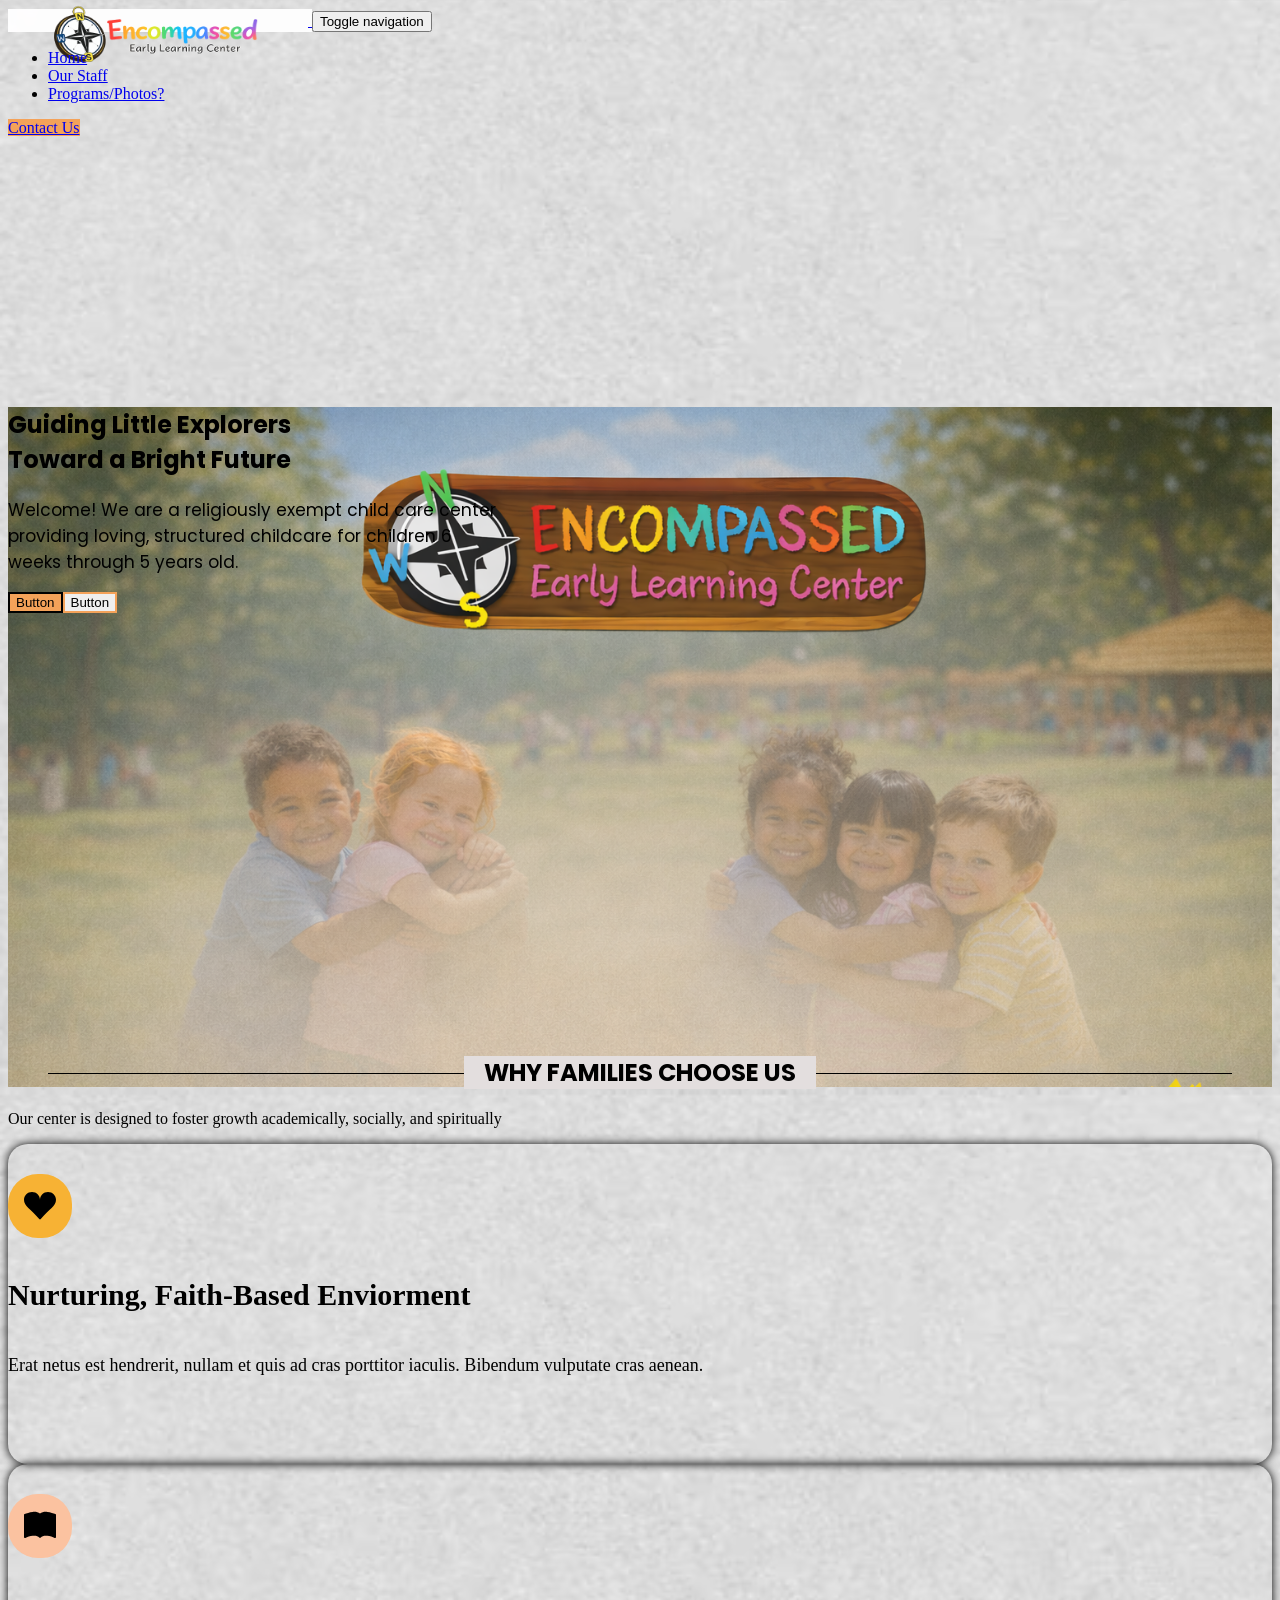
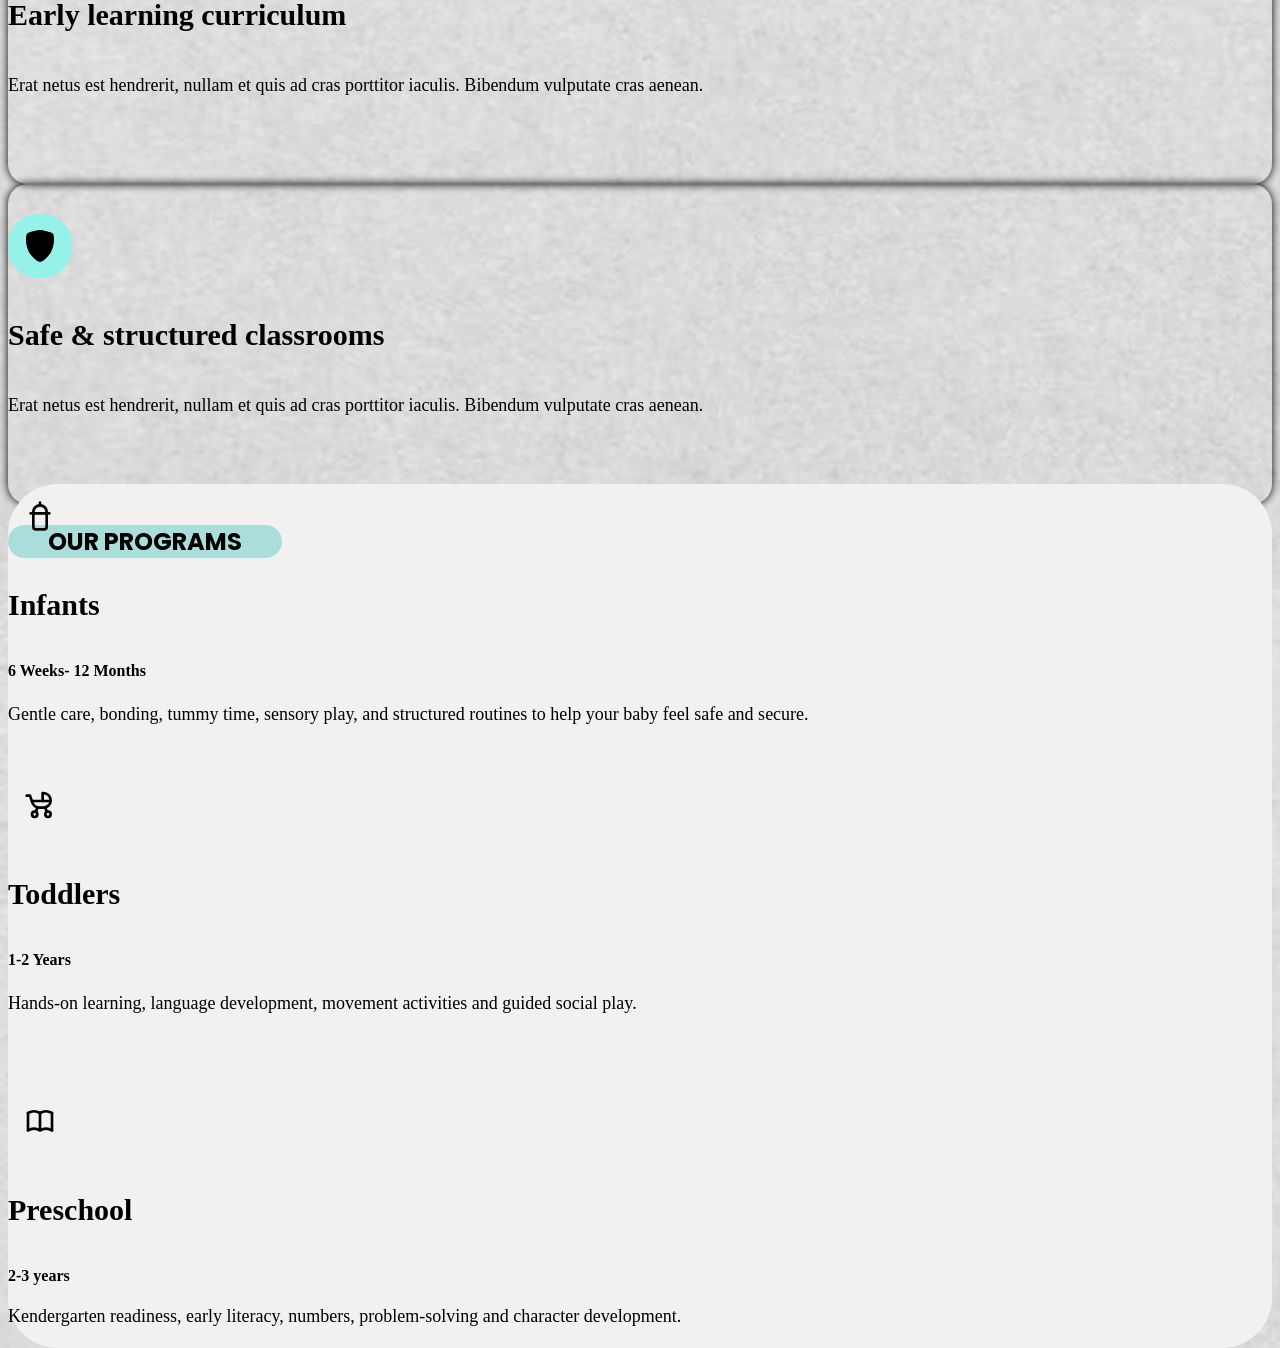
==== index.html @ 7177d9df "Add files via upload" ====
<!DOCTYPE html>
<html data-bs-theme="light" lang="en">

<head>
    <meta charset="utf-8">
    <meta name="viewport" content="width=device-width, initial-scale=1.0, shrink-to-fit=no">
    <title>EnCompassed Early Learning Center</title>
    <link rel="stylesheet" href="assets/bootstrap/css/bootstrap.min.css">
    <link rel="stylesheet" href="https://fonts.googleapis.com/css?family=Poppins&amp;display=swap">
    <link rel="stylesheet" href="assets/css/animate.min.css">
    <link rel="stylesheet" href="assets/css/divider-text-middle.css">
    <link rel="stylesheet" href="assets/css/Navbar-Right-Links-icons.css">
</head>

<body style="background: url(&quot;assets/img/grey-paper-texture_1253-25.jpg.avif&quot;);background-size: cover;">
    <nav class="navbar navbar-expand-md bg-body py-3">
        <div class="container"><a class="navbar-brand d-flex align-items-center" href="#"><span style="font-family: Poppins, sans-serif;color: #333333;background: url(&quot;assets/img/ChatGPT%20Image%20Mar%203,%202026%20at%2002_42_57%20PM.png&quot;);"><img src="assets/img/newer.png" width="200px" style="margin-top: -110px;margin-bottom: -111px;width: 300px;">&nbsp;</span></a><button data-bs-toggle="collapse" class="navbar-toggler" data-bs-target="#navcol-2"><span class="visually-hidden">Toggle navigation</span><span class="navbar-toggler-icon"></span></button>
            <div class="collapse navbar-collapse" id="navcol-2">
                <ul class="navbar-nav ms-auto">
                    <li class="nav-item"><a class="nav-link active" href="#">Home</a></li>
                    <li class="nav-item"><a class="nav-link" href="#">Our Staff</a></li>
                    <li class="nav-item"><a class="nav-link" href="#">Programs/Photos?</a></li>
                </ul><a class="btn btn-primary ms-md-2" role="button" href="#" style="background: #F4A259;">Contact Us</a>
            </div>
        </div>
    </nav>
    <section class="py-4 py-xl-5" style="height: 680px;background: url(&quot;assets/img/ChatGPT%20Image%20Mar%203,%202026%20at%2002_16_16%20PM.png&quot;);background-size: cover;">
        <div class="container d-flex justify-content-center align-items-center align-content-center" style="height: 650px;">
            <div class="text-center p-4 p-lg-5" style="margin-top: 270px;">
                <h1 class="fw-bold mb-4" style="font-family: Poppins, sans-serif;color: var(--bs-body-bg);">Guiding Little Explorers<br>Toward a Bright Future</h1>
                <p class="text-center" style="font-family: Poppins, sans-serif;width: 500px;font-size: 17px;color: var(--bs-body-bg);">Welcome! We are a religiously exempt child care center providing loving, structured childcare for children 6 weeks through 5 years old.</p><button class="btn btn-primary fs-5 me-2 py-2 px-4" type="button" style="background: #F4A259;border-style: solid;border-color: var(--bs-btn-disabled-color);">Button</button><button class="btn btn-light fs-5 py-2 px-4" type="button" style="border-style: solid;border-color: #F4A259;">Button</button>
            </div>
        </div>
        <div class="container py-4 py-xl-5">
            <div style="text-align:center;">
                <h2 class="divider-style" style="margin-top: -2px;"><span style="background: #e3dede;font-family: Poppins, sans-serif;">WHY FAMILIES CHOOSE US</span></h2>
            </div>
            <div class="row mb-5">
                <div class="col-md-8 col-xl-6 text-center mx-auto">
                    <p class="fs-5 w-lg-50">Our center is designed to foster growth academically, socially, and spiritually</p>
                </div>
            </div>
            <div class="row gy-4 row-cols-1 row-cols-md-2 row-cols-xl-3">
                <div class="col">
                    <div class="text-center d-flex flex-column align-items-center align-items-xl-center" data-bss-hover-animate="bounce" style="padding-top: 10px;padding-bottom: 10px;height: 300px;background: var(--bs-body-bg);border-radius: 20px;box-shadow: 0px 0px 10px;">
                        <div class="bs-icon-lg bs-icon-rounded bs-icon-primary d-flex flex-shrink-0 justify-content-center align-items-center d-inline-block mb-3 bs-icon lg" style="background: #f7b234;margin-top: 20px;border-radius: 30px;"><svg xmlns="http://www.w3.org/2000/svg" width="1em" height="1em" fill="currentColor" viewBox="0 0 16 16" class="bi bi-suit-heart-fill">
                                <path d="M4 1c2.21 0 4 1.755 4 3.92C8 2.755 9.79 1 12 1s4 1.755 4 3.92c0 3.263-3.234 4.414-7.608 9.608a.513.513 0 0 1-.784 0C3.234 9.334 0 8.183 0 4.92 0 2.755 1.79 1 4 1"></path>
                            </svg></div>
                        <div class="px-3">
                            <h4 style="font-size: 30px;">Nurturing, Faith-Based Enviorment</h4>
                            <p style="line-height: 27px;font-size: 18px;">Erat netus est hendrerit, nullam et quis ad cras porttitor iaculis. Bibendum vulputate cras aenean.</p>
                        </div>
                    </div>
                </div>
                <div class="col">
                    <div class="text-center d-flex flex-column align-items-center align-items-xl-center" data-bss-hover-animate="bounce" style="padding-top: 10px;padding-bottom: 10px;background: var(--bs-body-bg);height: 300px;border-radius: 20px;box-shadow: 0px 0px 10px;">
                        <div class="bs-icon-lg bs-icon-rounded bs-icon-primary d-flex flex-shrink-0 justify-content-center align-items-center d-inline-block mb-3 bs-icon lg" style="background: #fbc2a0;margin-top: 20px;border-radius: 30px;"><svg xmlns="http://www.w3.org/2000/svg" width="1em" height="1em" fill="currentColor" viewBox="0 0 16 16" class="bi bi-book-fill">
                                <path d="M8 1.783C7.015.936 5.587.81 4.287.94c-1.514.153-3.042.672-3.994 1.105A.5.5 0 0 0 0 2.5v11a.5.5 0 0 0 .707.455c.882-.4 2.303-.881 3.68-1.02 1.409-.142 2.59.087 3.223.877a.5.5 0 0 0 .78 0c.633-.79 1.814-1.019 3.222-.877 1.378.139 2.8.62 3.681 1.02A.5.5 0 0 0 16 13.5v-11a.5.5 0 0 0-.293-.455c-.952-.433-2.48-.952-3.994-1.105C10.413.809 8.985.936 8 1.783"></path>
                            </svg></div>
                        <div class="px-3">
                            <h4 style="font-size: 30px;">Early learning curriculum</h4>
                            <p style="line-height: 27px;font-size: 18px;">Erat netus est hendrerit, nullam et quis ad cras porttitor iaculis. Bibendum vulputate cras aenean.</p>
                        </div>
                    </div>
                </div>
                <div class="col">
                    <div class="text-center d-flex flex-column align-items-center align-items-xl-center" data-bss-hover-animate="bounce" style="padding-top: 10px;padding-bottom: 10px;background: var(--bs-body-bg);height: 300px;border-radius: 20px;box-shadow: 0px 0px 10px;">
                        <div class="bs-icon-lg bs-icon-rounded bs-icon-primary d-flex flex-shrink-0 justify-content-center align-items-center d-inline-block mb-3 bs-icon lg" style="background: #96f2e8;margin-top: 20px;border-radius: 30px;"><svg xmlns="http://www.w3.org/2000/svg" width="1em" height="1em" fill="currentColor" viewBox="0 0 16 16" class="bi bi-shield-fill">
                                <path d="M5.072.56C6.157.265 7.31 0 8 0s1.843.265 2.928.56c1.11.3 2.229.655 2.887.87a1.54 1.54 0 0 1 1.044 1.262c.596 4.477-.787 7.795-2.465 9.99a11.775 11.775 0 0 1-2.517 2.453 7.159 7.159 0 0 1-1.048.625c-.28.132-.581.24-.829.24s-.548-.108-.829-.24a7.158 7.158 0 0 1-1.048-.625 11.777 11.777 0 0 1-2.517-2.453C1.928 10.487.545 7.169 1.141 2.692A1.54 1.54 0 0 1 2.185 1.43 62.456 62.456 0 0 1 5.072.56"></path>
                            </svg></div>
                        <div class="px-3">
                            <h4 style="font-size: 30px;">Safe &amp; structured classrooms</h4>
                            <p style="line-height: 27px;font-size: 18px;">Erat netus est hendrerit, nullam et quis ad cras porttitor iaculis. Bibendum vulputate cras aenean.</p>
                        </div>
                    </div>
                </div>
            </div>
        </div>
        <div class="container py-4 py-xl-5">
            <div class="row mb-5">
                <div class="col-md-8 col-xl-6 text-center mx-auto">
                    <h2 style="border-radius: 2000px;"><span style="background: #abdeda;padding-right: 40px;padding-left: 40px;border-radius: 20px;font-family: Poppins, sans-serif;">OUR PROGRAMS</span></h2>
                </div>
            </div>
        </div>
        <div class="container py-4 py-xl-5" style="margin-top: -95px;background: #F3F1EF;border-radius: 50px;">
            <div class="row gy-4 row-cols-1 row-cols-md-2 row-cols-xl-3">
                <div class="col">
                    <div class="card" style="border-radius: 50px;">
                        <div class="card-body p-4" style="border-radius: 40px;">
                            <div class="bs-icon-lg bs-icon-rounded bs-icon-primary d-flex justify-content-center align-items-center d-inline-block mb-3 bs-icon"><svg xmlns="http://www.w3.org/2000/svg" width="1em" height="1em" viewBox="0 0 24 24" stroke-width="2" stroke="currentColor" fill="none" stroke-linecap="round" stroke-linejoin="round" class="icon icon-tabler icon-tabler-baby-bottle">
                                    <path stroke="none" d="M0 0h24v24H0z" fill="none"></path>
                                    <path d="M5 10h14"></path>
                                    <path d="M12 2v2"></path>
                                    <path d="M12 4a5 5 0 0 1 5 5v11a2 2 0 0 1 -2 2h-6a2 2 0 0 1 -2 -2v-11a5 5 0 0 1 5 -5z"></path>
                                </svg></div>
                            <h4 class="text-center card-title" style="font-size: 30px;">Infants</h4>
                            <h4 class="text-center card-title" style="text-align: left;">6 Weeks- 12 Months</h4>
                            <p class="text-center card-text" style="line-height: 27px;font-size: 18px;">Gentle care, bonding, tummy time, sensory play, and structured routines to help your baby feel safe and secure.<br><br></p>
                        </div>
                    </div>
                </div>
                <div class="col">
                    <div class="card" style="border-radius: 50px;">
                        <div class="card-body p-4">
                            <div class="bs-icon-lg bs-icon-rounded bs-icon-primary d-flex justify-content-center align-items-center d-inline-block mb-3 bs-icon"><svg xmlns="http://www.w3.org/2000/svg" width="1em" height="1em" viewBox="0 0 24 24" stroke-width="2" stroke="currentColor" fill="none" stroke-linecap="round" stroke-linejoin="round" class="icon icon-tabler icon-tabler-baby-carriage">
                                    <path stroke="none" d="M0 0h24v24H0z" fill="none"></path>
                                    <path d="M8 19m-2 0a2 2 0 1 0 4 0a2 2 0 1 0 -4 0"></path>
                                    <path d="M18 19m-2 0a2 2 0 1 0 4 0a2 2 0 1 0 -4 0"></path>
                                    <path d="M2 5h2.5l1.632 4.897a6 6 0 0 0 5.693 4.103h2.675a5.5 5.5 0 0 0 0 -11h-.5v6"></path>
                                    <path d="M6 9h14"></path>
                                    <path d="M9 17l1 -3"></path>
                                    <path d="M16 14l1 3"></path>
                                </svg></div>
                            <h4 class="text-center card-title" style="font-size: 30px;">Toddlers</h4>
                            <h4 class="text-center card-title">1-2 Years</h4>
                            <p class="text-center card-text" style="line-height: 27px;font-size: 18px;">Hands-on learning, language development, movement activities and guided social play.<br>&nbsp;<br><br></p>
                        </div>
                    </div>
                </div>
                <div class="col">
                    <div class="card" style="border-radius: 50px;">
                        <div class="card-body p-4">
                            <div class="bs-icon-lg bs-icon-rounded bs-icon-primary d-flex justify-content-center align-items-center d-inline-block mb-3 bs-icon"><svg xmlns="http://www.w3.org/2000/svg" width="1em" height="1em" viewBox="0 0 24 24" stroke-width="2" stroke="currentColor" fill="none" stroke-linecap="round" stroke-linejoin="round" class="icon icon-tabler icon-tabler-book">
                                    <path stroke="none" d="M0 0h24v24H0z" fill="none"></path>
                                    <path d="M3 19a9 9 0 0 1 9 0a9 9 0 0 1 9 0"></path>
                                    <path d="M3 6a9 9 0 0 1 9 0a9 9 0 0 1 9 0"></path>
                                    <path d="M3 6l0 13"></path>
                                    <path d="M12 6l0 13"></path>
                                    <path d="M21 6l0 13"></path>
                                </svg></div>
                            <h4 class="text-center card-title" style="font-size: 30px;">Preschool</h4>
                            <h4 class="text-center card-title">2-3 years</h4>
                            <p class="text-center card-text" style="font-size: 18px;">Kendergarten readiness, early literacy, numbers, problem-solving and character development.<br><br></p>
                        </div>
                    </div>
                </div>
            </div>
        </div>
    </section>
    <script src="assets/bootstrap/js/bootstrap.min.js"></script>
    <script src="assets/js/bs-init.js"></script>
</body>

</html>
---- assets/css/divider-text-middle.css ----
.divider-style {
  margin-top: 70px;
  position: relative;
  margin-right: 40px;
  margin-left: 40px;
}

.divider-style span {
  background: #fff;
  padding: 0 20px;
  position: relative;
  z-index: 5;
}

.divider-style:before {
  content: "";
  display: block;
  border-top: solid 1px black;
  width: 100%;
  height: 1px;
  position: absolute;
  top: 50%;
  z-index: 1;
}
---- assets/css/Navbar-Right-Links-icons.css ----
.bs-icon {
  --bs-icon-size: .75rem;
  display: flex;
  flex-shrink: 0;
  justify-content: center;
  align-items: center;
  font-size: var(--bs-icon-size);
  width: calc(var(--bs-icon-size) * 2);
  height: calc(var(--bs-icon-size) * 2);
  color: var(--bs-primary);
}

.bs-icon-xs {
  --bs-icon-size: 1rem;
  width: calc(var(--bs-icon-size) * 1.5);
  height: calc(var(--bs-icon-size) * 1.5);
}

.bs-icon-sm {
  --bs-icon-size: 1rem;
}

.bs-icon-md {
  --bs-icon-size: 1.5rem;
}

.bs-icon-lg {
  --bs-icon-size: 2rem;
}

.bs-icon-xl {
  --bs-icon-size: 2.5rem;
}

.bs-icon.bs-icon-primary {
  color: var(--bs-white);
  background: var(--bs-primary);
}

.bs-icon.bs-icon-primary-light {
  color: var(--bs-primary);
  background: rgba(var(--bs-primary-rgb), .2);
}

.bs-icon.bs-icon-semi-white {
  color: var(--bs-primary);
  background: rgba(255, 255, 255, .5);
}

.bs-icon.bs-icon-rounded {
  border-radius: .5rem;
}

.bs-icon.bs-icon-circle {
  border-radius: 50%;
}
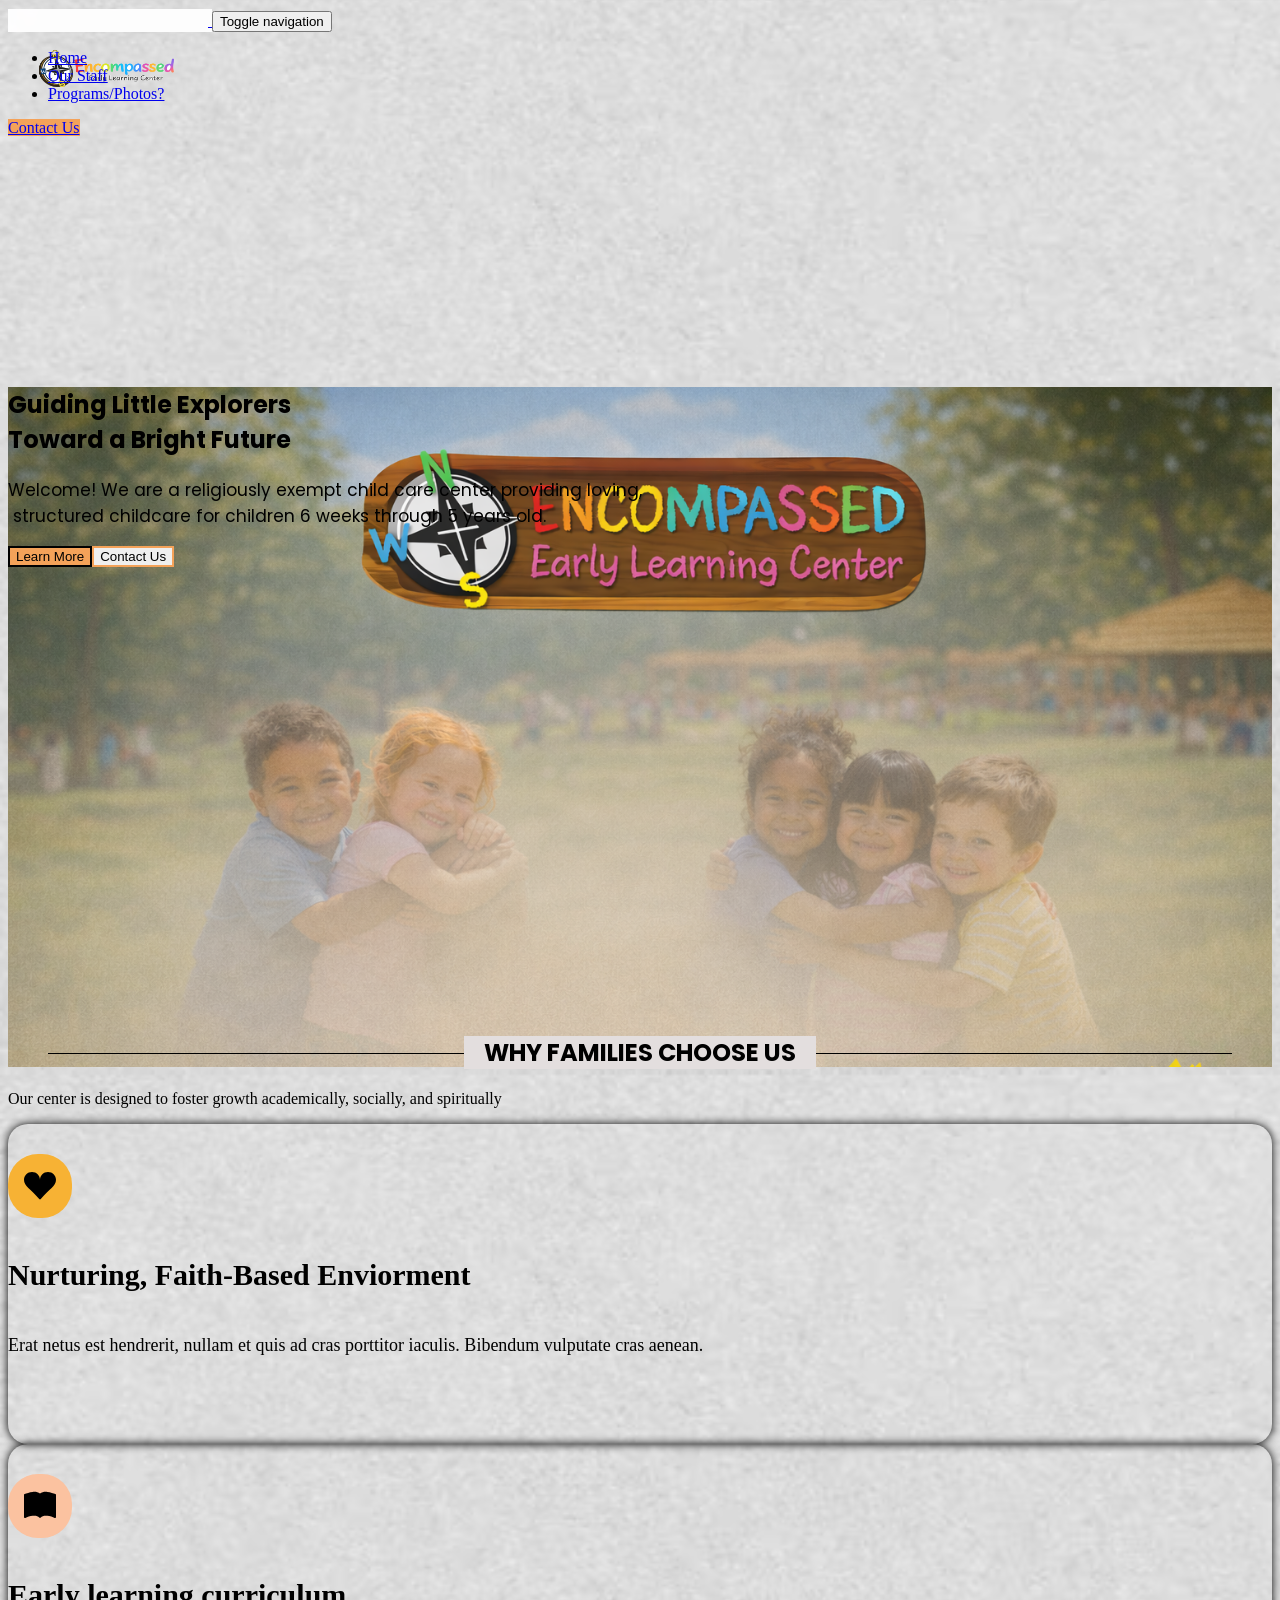
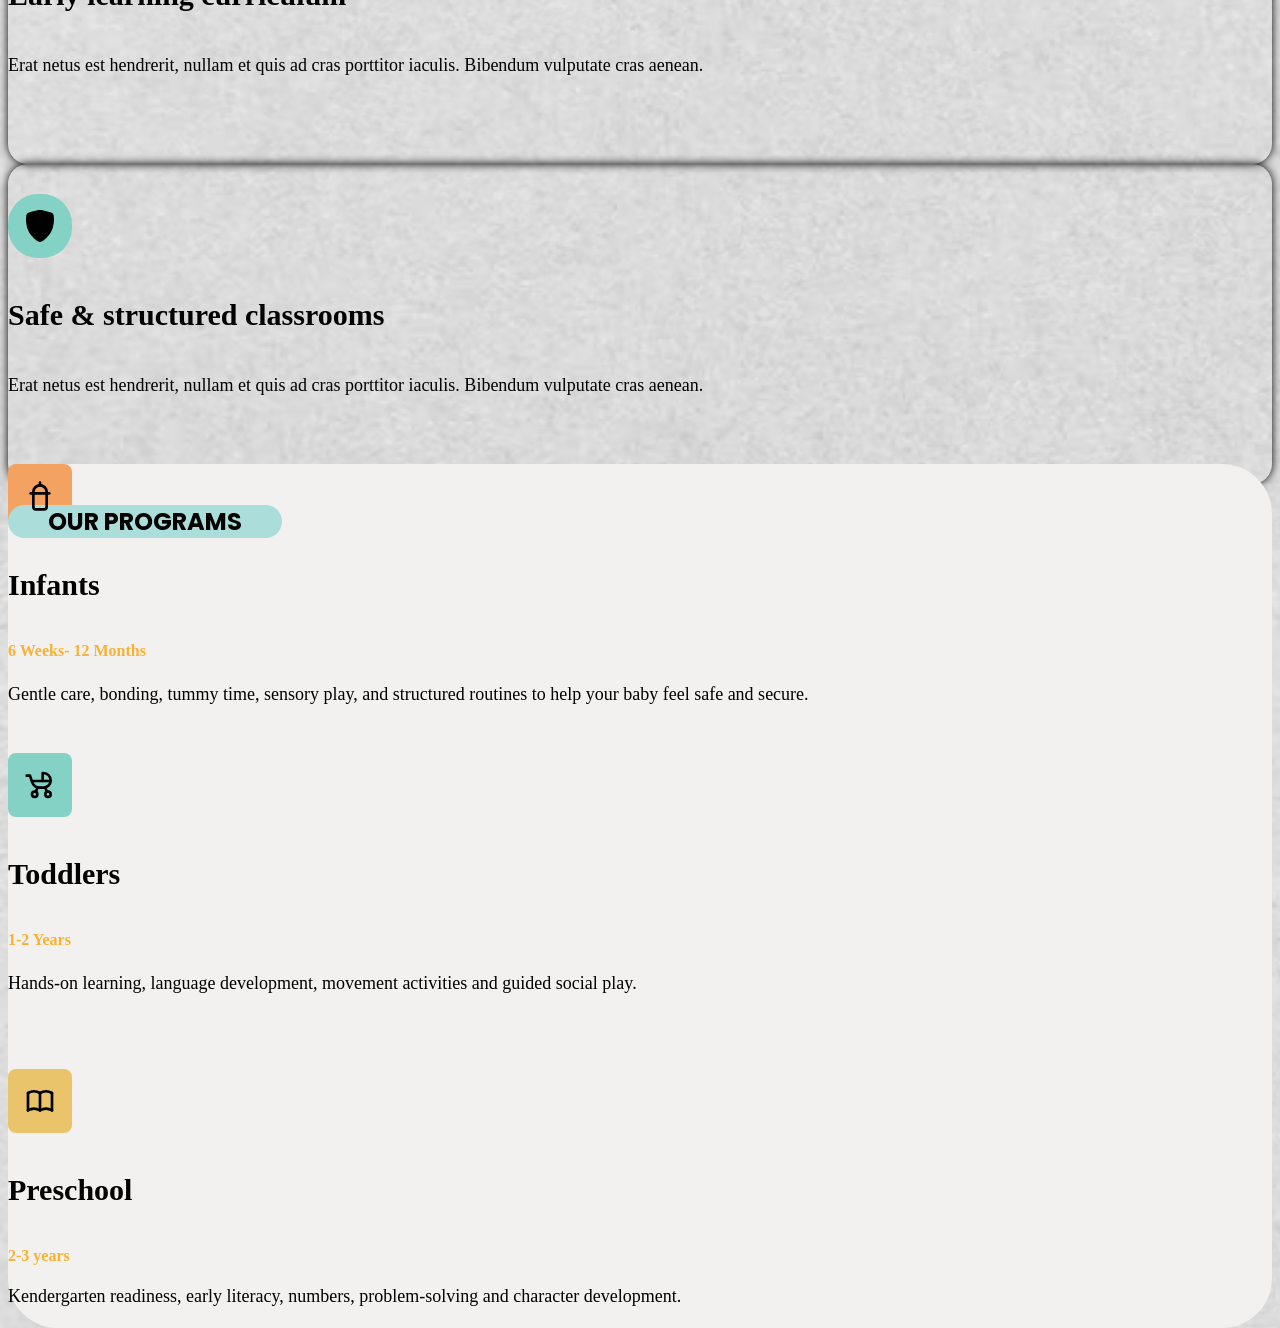
==== commit f59a0c98: "Add files via upload" ====
--- a/index.html
+++ b/index.html
@@ -14,21 +14,21 @@
 
 <body style="background: url(&quot;assets/img/grey-paper-texture_1253-25.jpg.avif&quot;);background-size: cover;">
     <nav class="navbar navbar-expand-md bg-body py-3">
-        <div class="container"><a class="navbar-brand d-flex align-items-center" href="#"><span style="font-family: Poppins, sans-serif;color: #333333;background: url(&quot;assets/img/ChatGPT%20Image%20Mar%203,%202026%20at%2002_42_57%20PM.png&quot;);"><img src="assets/img/newer.png" width="200px" style="margin-top: -110px;margin-bottom: -111px;width: 300px;">&nbsp;</span></a><button data-bs-toggle="collapse" class="navbar-toggler" data-bs-target="#navcol-2"><span class="visually-hidden">Toggle navigation</span><span class="navbar-toggler-icon"></span></button>
+        <div class="container"><a class="navbar-brand d-flex align-items-center" href="#"><span style="font-family: Poppins, sans-serif;color: #333333;background: url(&quot;assets/img/ChatGPT%20Image%20Mar%203,%202026%20at%2002_42_57%20PM.png&quot;);"><img src="assets/img/newer.png" width="200px" style="margin-top: -110px;margin-bottom: -111px;">&nbsp;</span></a><button data-bs-toggle="collapse" class="navbar-toggler" data-bs-target="#navcol-2"><span class="visually-hidden">Toggle navigation</span><span class="navbar-toggler-icon"></span></button>
             <div class="collapse navbar-collapse" id="navcol-2">
                 <ul class="navbar-nav ms-auto">
-                    <li class="nav-item"><a class="nav-link active" href="#">Home</a></li>
+                    <li class="nav-item"><a class="nav-link active" href="index.html">Home</a></li>
                     <li class="nav-item"><a class="nav-link" href="#">Our Staff</a></li>
                     <li class="nav-item"><a class="nav-link" href="#">Programs/Photos?</a></li>
-                </ul><a class="btn btn-primary ms-md-2" role="button" href="#" style="background: #F4A259;">Contact Us</a>
+                </ul><a class="btn btn-primary ms-md-2" role="button" href="contact.html" style="background: #F4A259;">Contact Us</a>
             </div>
         </div>
     </nav>
-    <section class="py-4 py-xl-5" style="height: 680px;background: url(&quot;assets/img/ChatGPT%20Image%20Mar%203,%202026%20at%2002_16_16%20PM.png&quot;);background-size: cover;">
+    <section class="py-4 py-xl-5" style="height: 680px;background: url(&quot;assets/img/ChatGPT%20Image%20Mar%203,%202026%20at%2002_16_16%20PM.png&quot;) center top / cover;">
         <div class="container d-flex justify-content-center align-items-center align-content-center" style="height: 650px;">
-            <div class="text-center p-4 p-lg-5" style="margin-top: 270px;">
+            <div class="text-center p-4 p-lg-5" style="margin-top: 250px;">
                 <h1 class="fw-bold mb-4" style="font-family: Poppins, sans-serif;color: var(--bs-body-bg);">Guiding Little Explorers<br>Toward a Bright Future</h1>
-                <p class="text-center" style="font-family: Poppins, sans-serif;width: 500px;font-size: 17px;color: var(--bs-body-bg);">Welcome! We are a religiously exempt child care center providing loving, structured childcare for children 6 weeks through 5 years old.</p><button class="btn btn-primary fs-5 me-2 py-2 px-4" type="button" style="background: #F4A259;border-style: solid;border-color: var(--bs-btn-disabled-color);">Button</button><button class="btn btn-light fs-5 py-2 px-4" type="button" style="border-style: solid;border-color: #F4A259;">Button</button>
+                <p class="text-center" style="font-family: Poppins, sans-serif;font-size: 17px;color: var(--bs-body-bg);">Welcome! We are a religiously exempt child care center providing loving,<br>&nbsp;structured childcare for children 6 weeks through 5 years old.</p><button class="btn btn-primary fs-5 me-2 py-2 px-4" type="button" style="background: #F4A259;border-style: solid;border-color: var(--bs-btn-disabled-color);">Learn More</button><button class="btn btn-light fs-5 py-2 px-4" type="button" style="border-style: solid;border-color: #F4A259;">Contact Us</button>
             </div>
         </div>
         <div class="container py-4 py-xl-5">
@@ -65,7 +65,7 @@
                 </div>
                 <div class="col">
                     <div class="text-center d-flex flex-column align-items-center align-items-xl-center" data-bss-hover-animate="bounce" style="padding-top: 10px;padding-bottom: 10px;background: var(--bs-body-bg);height: 300px;border-radius: 20px;box-shadow: 0px 0px 10px;">
-                        <div class="bs-icon-lg bs-icon-rounded bs-icon-primary d-flex flex-shrink-0 justify-content-center align-items-center d-inline-block mb-3 bs-icon lg" style="background: #96f2e8;margin-top: 20px;border-radius: 30px;"><svg xmlns="http://www.w3.org/2000/svg" width="1em" height="1em" fill="currentColor" viewBox="0 0 16 16" class="bi bi-shield-fill">
+                        <div class="bs-icon-lg bs-icon-rounded bs-icon-primary d-flex flex-shrink-0 justify-content-center align-items-center d-inline-block mb-3 bs-icon lg" style="background: #84D2C5;margin-top: 20px;border-radius: 30px;"><svg xmlns="http://www.w3.org/2000/svg" width="1em" height="1em" fill="currentColor" viewBox="0 0 16 16" class="bi bi-shield-fill">
                                 <path d="M5.072.56C6.157.265 7.31 0 8 0s1.843.265 2.928.56c1.11.3 2.229.655 2.887.87a1.54 1.54 0 0 1 1.044 1.262c.596 4.477-.787 7.795-2.465 9.99a11.775 11.775 0 0 1-2.517 2.453 7.159 7.159 0 0 1-1.048.625c-.28.132-.581.24-.829.24s-.548-.108-.829-.24a7.158 7.158 0 0 1-1.048-.625 11.777 11.777 0 0 1-2.517-2.453C1.928 10.487.545 7.169 1.141 2.692A1.54 1.54 0 0 1 2.185 1.43 62.456 62.456 0 0 1 5.072.56"></path>
                             </svg></div>
                         <div class="px-3">
@@ -88,22 +88,22 @@
                 <div class="col">
                     <div class="card" style="border-radius: 50px;">
                         <div class="card-body p-4" style="border-radius: 40px;">
-                            <div class="bs-icon-lg bs-icon-rounded bs-icon-primary d-flex justify-content-center align-items-center d-inline-block mb-3 bs-icon"><svg xmlns="http://www.w3.org/2000/svg" width="1em" height="1em" viewBox="0 0 24 24" stroke-width="2" stroke="currentColor" fill="none" stroke-linecap="round" stroke-linejoin="round" class="icon icon-tabler icon-tabler-baby-bottle">
+                            <div class="bs-icon-lg bs-icon-rounded bs-icon-primary d-flex justify-content-center align-items-center d-inline-block mb-3 bs-icon" style="background: #F4A261;"><svg xmlns="http://www.w3.org/2000/svg" width="1em" height="1em" viewBox="0 0 24 24" stroke-width="2" stroke="currentColor" fill="none" stroke-linecap="round" stroke-linejoin="round" class="icon icon-tabler icon-tabler-baby-bottle">
                                     <path stroke="none" d="M0 0h24v24H0z" fill="none"></path>
                                     <path d="M5 10h14"></path>
                                     <path d="M12 2v2"></path>
                                     <path d="M12 4a5 5 0 0 1 5 5v11a2 2 0 0 1 -2 2h-6a2 2 0 0 1 -2 -2v-11a5 5 0 0 1 5 -5z"></path>
                                 </svg></div>
-                            <h4 class="text-center card-title" style="font-size: 30px;">Infants</h4>
-                            <h4 class="text-center card-title" style="text-align: left;">6 Weeks- 12 Months</h4>
-                            <p class="text-center card-text" style="line-height: 27px;font-size: 18px;">Gentle care, bonding, tummy time, sensory play, and structured routines to help your baby feel safe and secure.<br><br></p>
+                            <h4 class="text-start card-title" style="font-size: 30px;">Infants</h4>
+                            <h4 class="text-start card-title" style="color: #f7b234;">6 Weeks- 12 Months</h4>
+                            <p class="text-start card-text" style="line-height: 27px;font-size: 18px;">Gentle care, bonding, tummy time, sensory play, and structured routines to help your baby feel safe and secure.<br><br></p>
                         </div>
                     </div>
                 </div>
                 <div class="col">
                     <div class="card" style="border-radius: 50px;">
                         <div class="card-body p-4">
-                            <div class="bs-icon-lg bs-icon-rounded bs-icon-primary d-flex justify-content-center align-items-center d-inline-block mb-3 bs-icon"><svg xmlns="http://www.w3.org/2000/svg" width="1em" height="1em" viewBox="0 0 24 24" stroke-width="2" stroke="currentColor" fill="none" stroke-linecap="round" stroke-linejoin="round" class="icon icon-tabler icon-tabler-baby-carriage">
+                            <div class="bs-icon-lg bs-icon-rounded bs-icon-primary d-flex justify-content-center align-items-center d-inline-block mb-3 bs-icon" style="background: #84D2C5;"><svg xmlns="http://www.w3.org/2000/svg" width="1em" height="1em" viewBox="0 0 24 24" stroke-width="2" stroke="currentColor" fill="none" stroke-linecap="round" stroke-linejoin="round" class="icon icon-tabler icon-tabler-baby-carriage">
                                     <path stroke="none" d="M0 0h24v24H0z" fill="none"></path>
                                     <path d="M8 19m-2 0a2 2 0 1 0 4 0a2 2 0 1 0 -4 0"></path>
                                     <path d="M18 19m-2 0a2 2 0 1 0 4 0a2 2 0 1 0 -4 0"></path>
@@ -112,16 +112,16 @@
                                     <path d="M9 17l1 -3"></path>
                                     <path d="M16 14l1 3"></path>
                                 </svg></div>
-                            <h4 class="text-center card-title" style="font-size: 30px;">Toddlers</h4>
-                            <h4 class="text-center card-title">1-2 Years</h4>
-                            <p class="text-center card-text" style="line-height: 27px;font-size: 18px;">Hands-on learning, language development, movement activities and guided social play.<br>&nbsp;<br><br></p>
+                            <h4 class="text-start card-title" style="font-size: 30px;">Toddlers</h4>
+                            <h4 class="text-start card-title" style="color: #f7b234;">1-2 Years</h4>
+                            <p class="text-start card-text" style="line-height: 27px;font-size: 18px;">Hands-on learning, language development, movement activities and guided social play.<br>&nbsp;<br><br></p>
                         </div>
                     </div>
                 </div>
                 <div class="col">
                     <div class="card" style="border-radius: 50px;">
                         <div class="card-body p-4">
-                            <div class="bs-icon-lg bs-icon-rounded bs-icon-primary d-flex justify-content-center align-items-center d-inline-block mb-3 bs-icon"><svg xmlns="http://www.w3.org/2000/svg" width="1em" height="1em" viewBox="0 0 24 24" stroke-width="2" stroke="currentColor" fill="none" stroke-linecap="round" stroke-linejoin="round" class="icon icon-tabler icon-tabler-book">
+                            <div class="bs-icon-lg bs-icon-rounded bs-icon-primary d-flex justify-content-center align-items-center d-inline-block mb-3 bs-icon" style="background: #E9C46A;"><svg xmlns="http://www.w3.org/2000/svg" width="1em" height="1em" viewBox="0 0 24 24" stroke-width="2" stroke="currentColor" fill="none" stroke-linecap="round" stroke-linejoin="round" class="icon icon-tabler icon-tabler-book">
                                     <path stroke="none" d="M0 0h24v24H0z" fill="none"></path>
                                     <path d="M3 19a9 9 0 0 1 9 0a9 9 0 0 1 9 0"></path>
                                     <path d="M3 6a9 9 0 0 1 9 0a9 9 0 0 1 9 0"></path>
@@ -129,9 +129,9 @@
                                     <path d="M12 6l0 13"></path>
                                     <path d="M21 6l0 13"></path>
                                 </svg></div>
-                            <h4 class="text-center card-title" style="font-size: 30px;">Preschool</h4>
-                            <h4 class="text-center card-title">2-3 years</h4>
-                            <p class="text-center card-text" style="font-size: 18px;">Kendergarten readiness, early literacy, numbers, problem-solving and character development.<br><br></p>
+                            <h4 class="text-start card-title" style="font-size: 30px;">Preschool</h4>
+                            <h4 class="text-start card-title" style="color: #f7b234;">2-3 years</h4>
+                            <p class="text-start card-text" style="font-size: 18px;">Kendergarten readiness, early literacy, numbers, problem-solving and character development.<br><br></p>
                         </div>
                     </div>
                 </div>
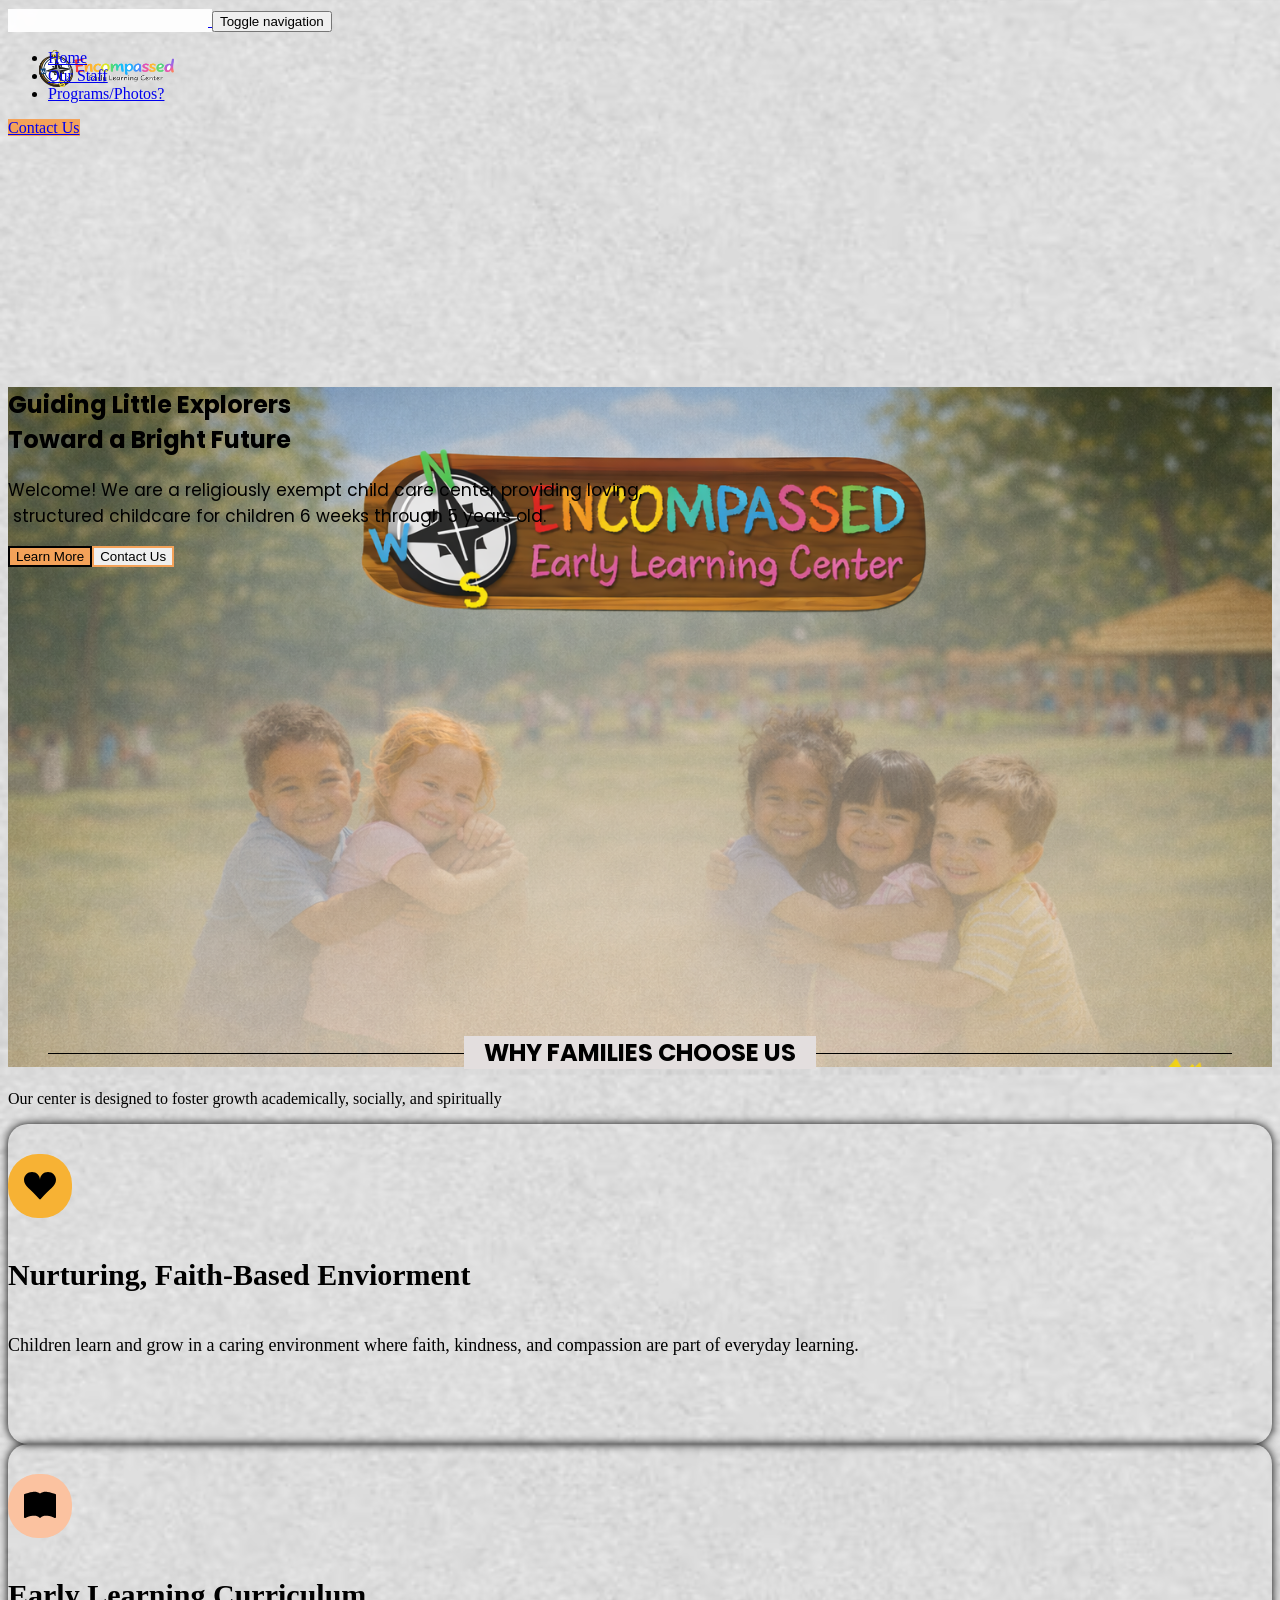
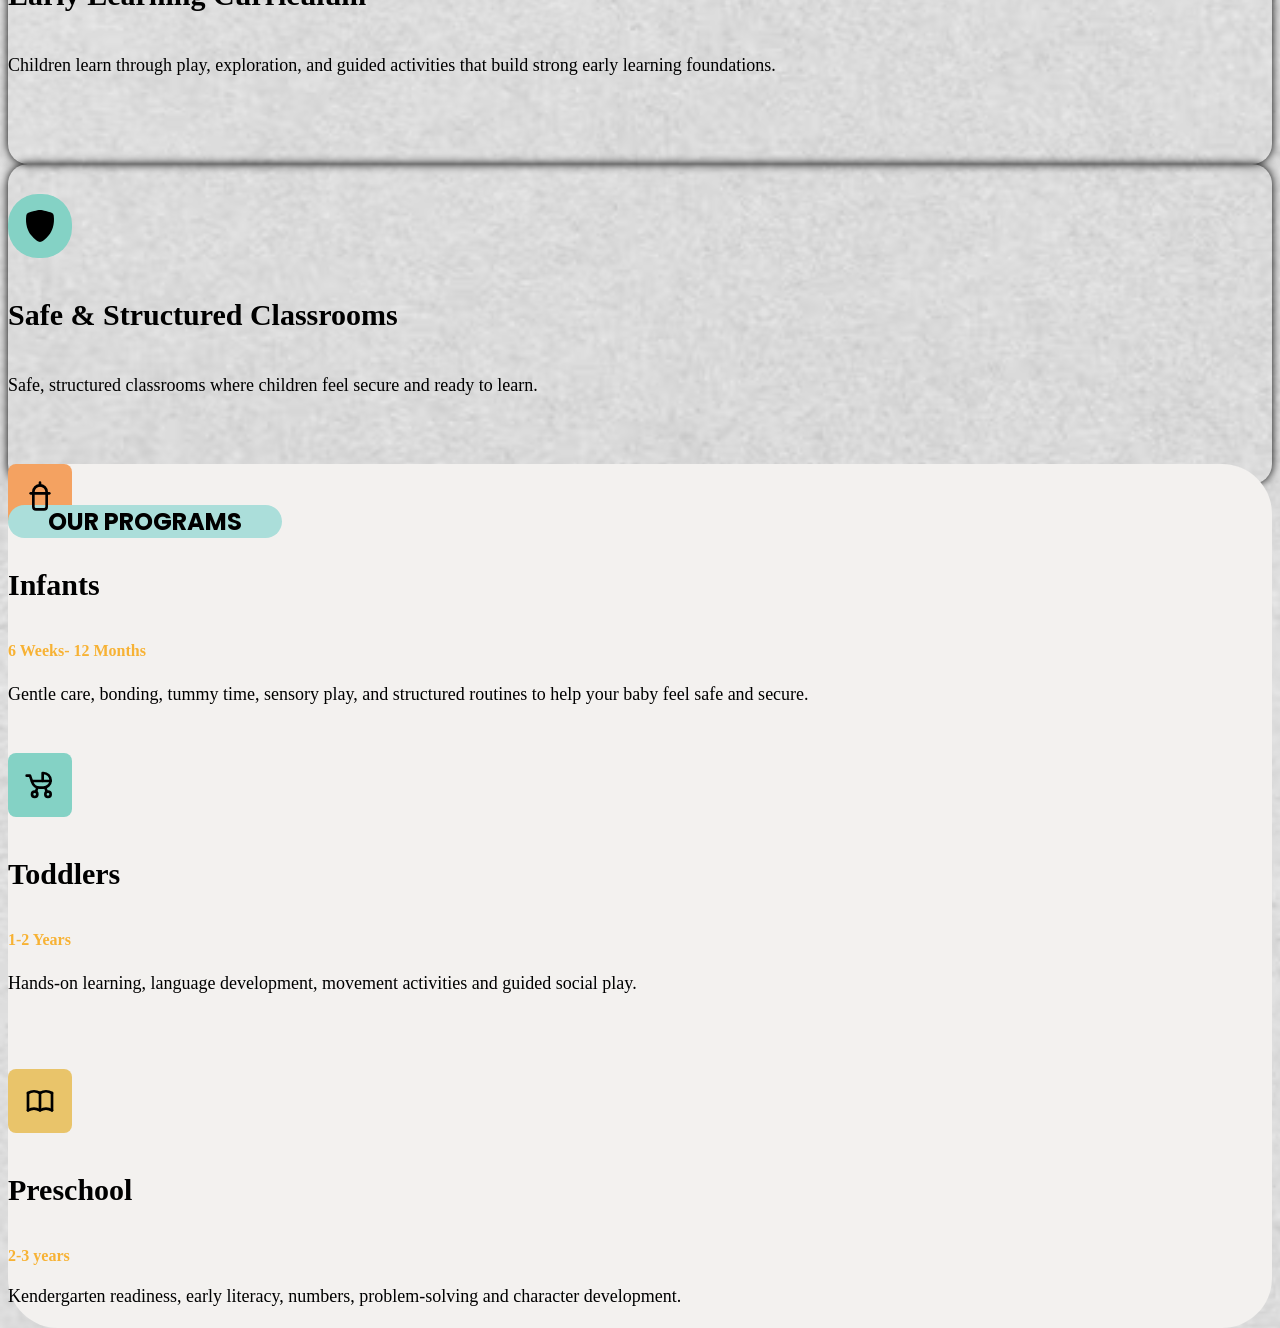
==== commit f26f1420: "Add files via upload" ====
--- a/index.html
+++ b/index.html
@@ -48,7 +48,7 @@
                             </svg></div>
                         <div class="px-3">
                             <h4 style="font-size: 30px;">Nurturing, Faith-Based Enviorment</h4>
-                            <p style="line-height: 27px;font-size: 18px;">Erat netus est hendrerit, nullam et quis ad cras porttitor iaculis. Bibendum vulputate cras aenean.</p>
+                            <p style="line-height: 27px;font-size: 18px;">Children learn and grow in a caring environment where faith, kindness, and compassion are part of everyday learning.</p>
                         </div>
                     </div>
                 </div>
@@ -58,8 +58,8 @@
                                 <path d="M8 1.783C7.015.936 5.587.81 4.287.94c-1.514.153-3.042.672-3.994 1.105A.5.5 0 0 0 0 2.5v11a.5.5 0 0 0 .707.455c.882-.4 2.303-.881 3.68-1.02 1.409-.142 2.59.087 3.223.877a.5.5 0 0 0 .78 0c.633-.79 1.814-1.019 3.222-.877 1.378.139 2.8.62 3.681 1.02A.5.5 0 0 0 16 13.5v-11a.5.5 0 0 0-.293-.455c-.952-.433-2.48-.952-3.994-1.105C10.413.809 8.985.936 8 1.783"></path>
                             </svg></div>
                         <div class="px-3">
-                            <h4 style="font-size: 30px;">Early learning curriculum</h4>
-                            <p style="line-height: 27px;font-size: 18px;">Erat netus est hendrerit, nullam et quis ad cras porttitor iaculis. Bibendum vulputate cras aenean.</p>
+                            <h4 style="font-size: 30px;">Early Learning Curriculum</h4>
+                            <p style="line-height: 27px;font-size: 18px;">Children learn through play, exploration, and guided activities that build strong early learning foundations.</p>
                         </div>
                     </div>
                 </div>
@@ -69,8 +69,8 @@
                                 <path d="M5.072.56C6.157.265 7.31 0 8 0s1.843.265 2.928.56c1.11.3 2.229.655 2.887.87a1.54 1.54 0 0 1 1.044 1.262c.596 4.477-.787 7.795-2.465 9.99a11.775 11.775 0 0 1-2.517 2.453 7.159 7.159 0 0 1-1.048.625c-.28.132-.581.24-.829.24s-.548-.108-.829-.24a7.158 7.158 0 0 1-1.048-.625 11.777 11.777 0 0 1-2.517-2.453C1.928 10.487.545 7.169 1.141 2.692A1.54 1.54 0 0 1 2.185 1.43 62.456 62.456 0 0 1 5.072.56"></path>
                             </svg></div>
                         <div class="px-3">
-                            <h4 style="font-size: 30px;">Safe &amp; structured classrooms</h4>
-                            <p style="line-height: 27px;font-size: 18px;">Erat netus est hendrerit, nullam et quis ad cras porttitor iaculis. Bibendum vulputate cras aenean.</p>
+                            <h4 style="font-size: 30px;">Safe &amp; Structured Classrooms</h4>
+                            <p style="line-height: 27px;font-size: 18px;">Safe, structured classrooms where children feel secure and ready to learn.</p>
                         </div>
                     </div>
                 </div>
@@ -86,7 +86,7 @@
         <div class="container py-4 py-xl-5" style="margin-top: -95px;background: #F3F1EF;border-radius: 50px;">
             <div class="row gy-4 row-cols-1 row-cols-md-2 row-cols-xl-3">
                 <div class="col">
-                    <div class="card" style="border-radius: 50px;">
+                    <div class="card" data-bss-hover-animate="jello" style="border-radius: 50px;">
                         <div class="card-body p-4" style="border-radius: 40px;">
                             <div class="bs-icon-lg bs-icon-rounded bs-icon-primary d-flex justify-content-center align-items-center d-inline-block mb-3 bs-icon" style="background: #F4A261;"><svg xmlns="http://www.w3.org/2000/svg" width="1em" height="1em" viewBox="0 0 24 24" stroke-width="2" stroke="currentColor" fill="none" stroke-linecap="round" stroke-linejoin="round" class="icon icon-tabler icon-tabler-baby-bottle">
                                     <path stroke="none" d="M0 0h24v24H0z" fill="none"></path>
@@ -101,7 +101,7 @@
                     </div>
                 </div>
                 <div class="col">
-                    <div class="card" style="border-radius: 50px;">
+                    <div class="card" data-bss-hover-animate="jello" style="border-radius: 50px;">
                         <div class="card-body p-4">
                             <div class="bs-icon-lg bs-icon-rounded bs-icon-primary d-flex justify-content-center align-items-center d-inline-block mb-3 bs-icon" style="background: #84D2C5;"><svg xmlns="http://www.w3.org/2000/svg" width="1em" height="1em" viewBox="0 0 24 24" stroke-width="2" stroke="currentColor" fill="none" stroke-linecap="round" stroke-linejoin="round" class="icon icon-tabler icon-tabler-baby-carriage">
                                     <path stroke="none" d="M0 0h24v24H0z" fill="none"></path>
@@ -119,7 +119,7 @@
                     </div>
                 </div>
                 <div class="col">
-                    <div class="card" style="border-radius: 50px;">
+                    <div class="card" data-bss-hover-animate="jello" style="border-radius: 50px;">
                         <div class="card-body p-4">
                             <div class="bs-icon-lg bs-icon-rounded bs-icon-primary d-flex justify-content-center align-items-center d-inline-block mb-3 bs-icon" style="background: #E9C46A;"><svg xmlns="http://www.w3.org/2000/svg" width="1em" height="1em" viewBox="0 0 24 24" stroke-width="2" stroke="currentColor" fill="none" stroke-linecap="round" stroke-linejoin="round" class="icon icon-tabler icon-tabler-book">
                                     <path stroke="none" d="M0 0h24v24H0z" fill="none"></path>
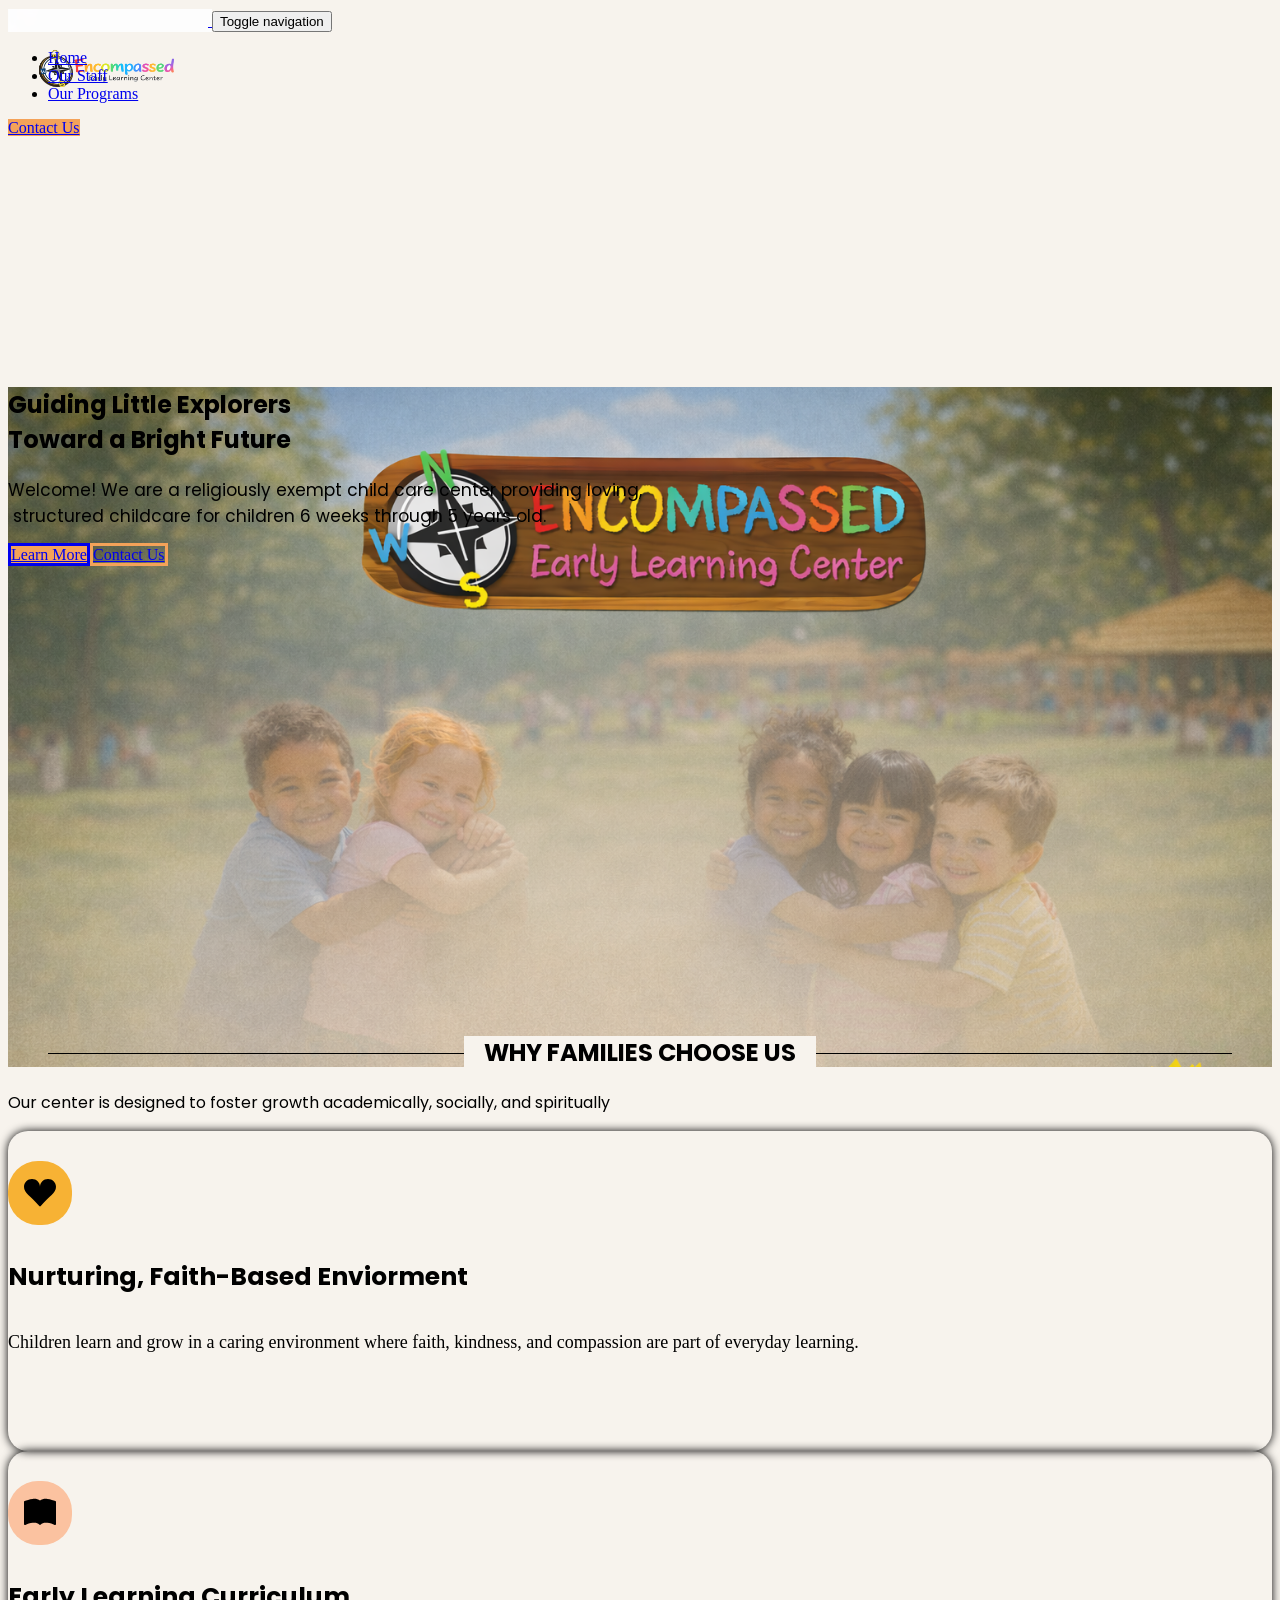
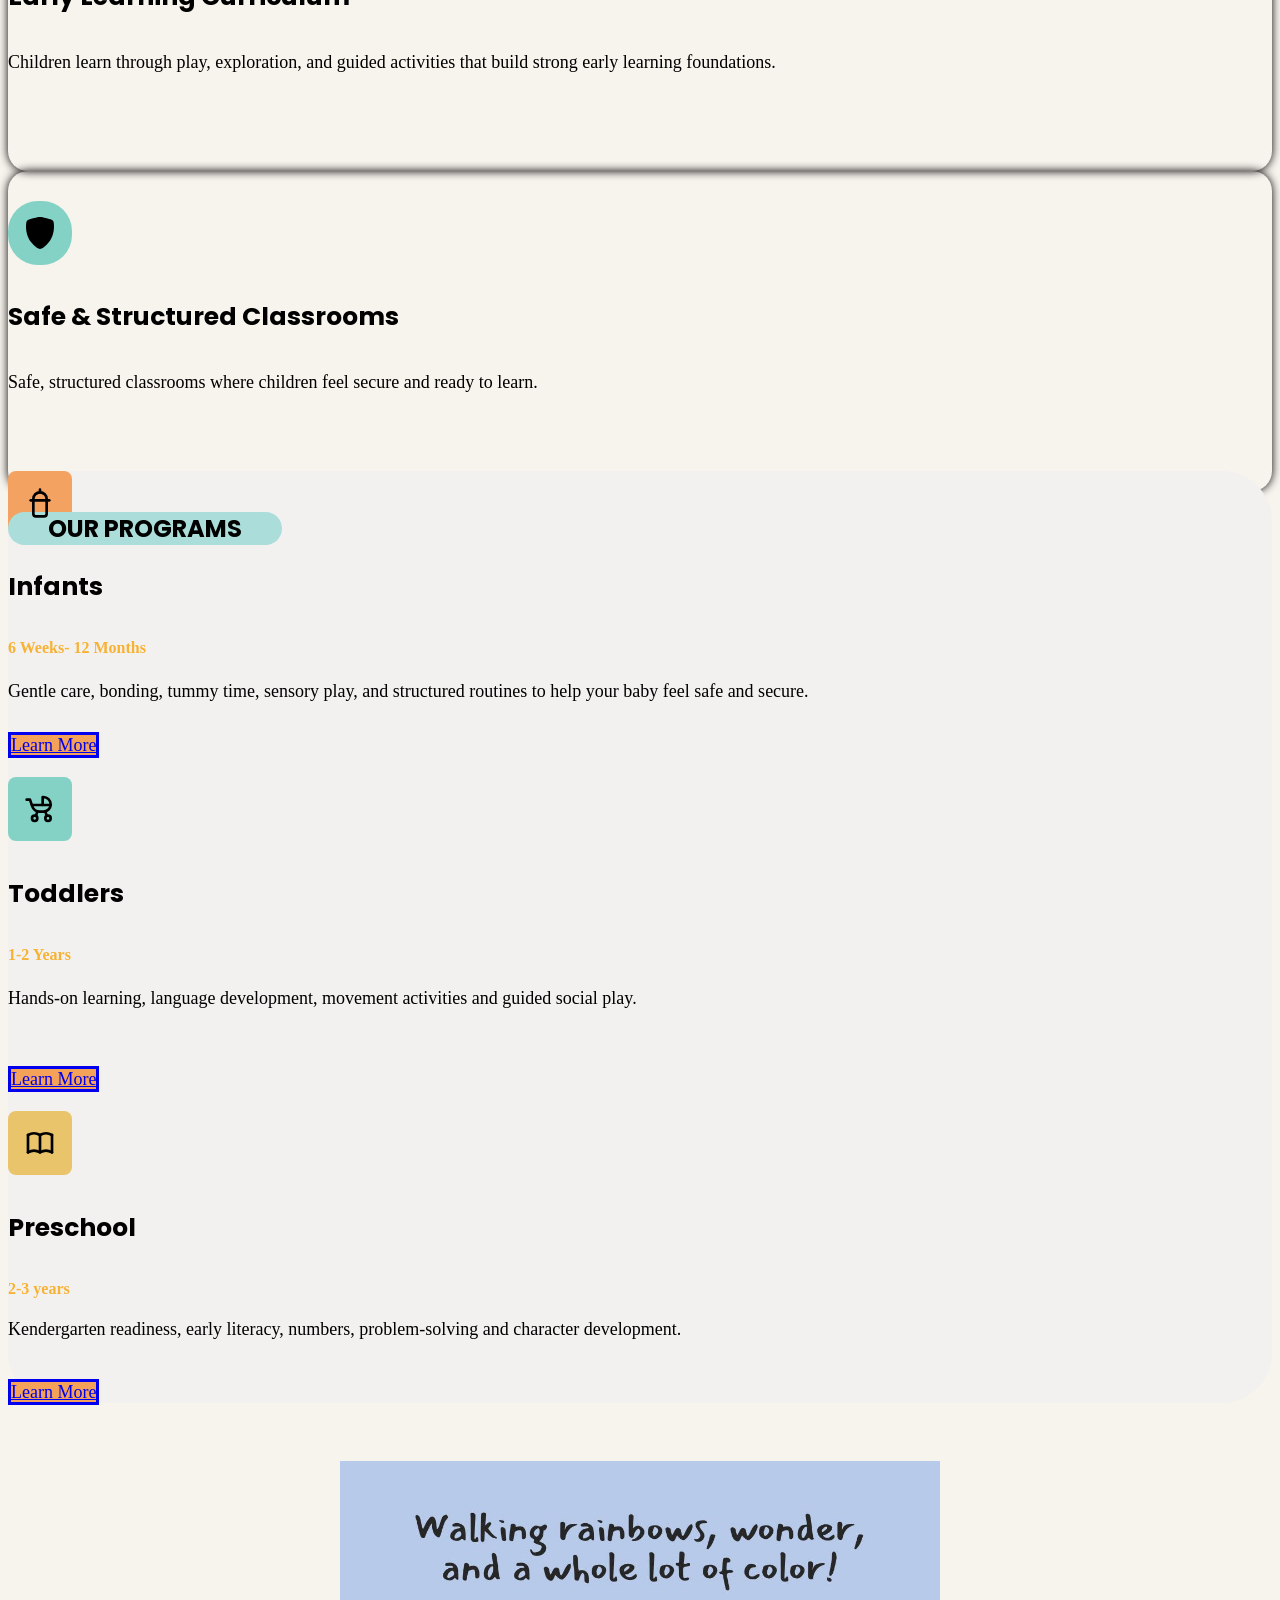
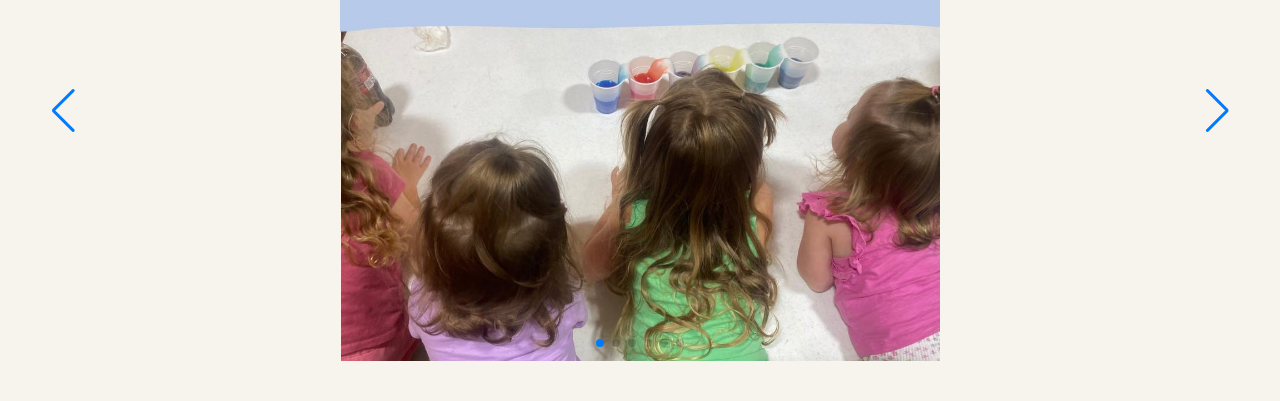
==== commit 43a5035a: "Add files via upload" ====
--- a/index.html
+++ b/index.html
@@ -7,37 +7,42 @@
     <title>EnCompassed Early Learning Center</title>
     <link rel="stylesheet" href="assets/bootstrap/css/bootstrap.min.css">
     <link rel="stylesheet" href="https://fonts.googleapis.com/css?family=Poppins&amp;display=swap">
+    <link rel="stylesheet" href="assets/css/swiper-icons.css">
     <link rel="stylesheet" href="assets/css/animate.min.css">
+    <link rel="stylesheet" href="assets/css/Articles-Cards-images.css">
     <link rel="stylesheet" href="assets/css/divider-text-middle.css">
     <link rel="stylesheet" href="assets/css/Navbar-Right-Links-icons.css">
+    <link rel="stylesheet" href="assets/css/Simple-Slider-swiper-bundle.min.css">
+    <link rel="stylesheet" href="assets/css/Simple-Slider.css">
+    <link rel="stylesheet" href="assets/css/Staff-Directory.css">
 </head>
 
-<body style="background: url(&quot;assets/img/grey-paper-texture_1253-25.jpg.avif&quot;);background-size: cover;">
+<body style="background: #F7F3ED;">
     <nav class="navbar navbar-expand-md bg-body py-3">
         <div class="container"><a class="navbar-brand d-flex align-items-center" href="#"><span style="font-family: Poppins, sans-serif;color: #333333;background: url(&quot;assets/img/ChatGPT%20Image%20Mar%203,%202026%20at%2002_42_57%20PM.png&quot;);"><img src="assets/img/newer.png" width="200px" style="margin-top: -110px;margin-bottom: -111px;">&nbsp;</span></a><button data-bs-toggle="collapse" class="navbar-toggler" data-bs-target="#navcol-2"><span class="visually-hidden">Toggle navigation</span><span class="navbar-toggler-icon"></span></button>
             <div class="collapse navbar-collapse" id="navcol-2">
                 <ul class="navbar-nav ms-auto">
-                    <li class="nav-item"><a class="nav-link active" href="index.html">Home</a></li>
-                    <li class="nav-item"><a class="nav-link" href="#">Our Staff</a></li>
-                    <li class="nav-item"><a class="nav-link" href="#">Programs/Photos?</a></li>
-                </ul><a class="btn btn-primary ms-md-2" role="button" href="contact.html" style="background: #F4A259;">Contact Us</a>
+                    <li class="nav-item"><a class="nav-link active" data-bss-hover-animate="pulse" href="index.html">Home</a></li>
+                    <li class="nav-item"><a class="nav-link" data-bss-hover-animate="pulse" href="staff.html">Our Staff</a></li>
+                    <li class="nav-item"><a class="nav-link" data-bss-hover-animate="pulse" href="programs.html">Our Programs</a></li>
+                </ul><a class="btn btn-primary ms-md-2" role="button" data-bss-hover-animate="pulse" href="contact.html" style="background: #F4A259;">Contact Us</a>
             </div>
         </div>
     </nav>
-    <section class="py-4 py-xl-5" style="height: 680px;background: url(&quot;assets/img/ChatGPT%20Image%20Mar%203,%202026%20at%2002_16_16%20PM.png&quot;) center top / cover;">
+    <section class="py-4 py-xl-5" style="height: 680px;background: url(&quot;assets/img/ChatGPT%20Image%20Mar%203,%202026%20at%2002_16_16%20PM.png&quot;) center top / cover, linear-gradient(rgba(255,255,255,0.45) 100%, rgba(255,255,255,0.45) 100%);box-shadow: 0px 0px;">
         <div class="container d-flex justify-content-center align-items-center align-content-center" style="height: 650px;">
             <div class="text-center p-4 p-lg-5" style="margin-top: 250px;">
                 <h1 class="fw-bold mb-4" style="font-family: Poppins, sans-serif;color: var(--bs-body-bg);">Guiding Little Explorers<br>Toward a Bright Future</h1>
-                <p class="text-center" style="font-family: Poppins, sans-serif;font-size: 17px;color: var(--bs-body-bg);">Welcome! We are a religiously exempt child care center providing loving,<br>&nbsp;structured childcare for children 6 weeks through 5 years old.</p><button class="btn btn-primary fs-5 me-2 py-2 px-4" type="button" style="background: #F4A259;border-style: solid;border-color: var(--bs-btn-disabled-color);">Learn More</button><button class="btn btn-light fs-5 py-2 px-4" type="button" style="border-style: solid;border-color: #F4A259;">Contact Us</button>
+                <p class="text-center" style="font-family: Poppins, sans-serif;font-size: 17px;color: var(--bs-body-bg);">Welcome! We are a religiously exempt child care center providing loving,<br>&nbsp;structured childcare for children 6 weeks through 5 years old.</p><a class="btn btn-primary fs-5 me-2 py-2 px-4" role="button" style="background: #F4A259;border-style: solid;border-color: var(--bs-btn-disabled-color);" href="programs.html">Learn More</a><a class="btn btn-light fs-5 py-2 px-4" role="button" style="border-style: solid;border-color: #F4A259;" href="contact.html">Contact Us</a>
             </div>
         </div>
         <div class="container py-4 py-xl-5">
             <div style="text-align:center;">
-                <h2 class="divider-style" style="margin-top: -2px;"><span style="background: #e3dede;font-family: Poppins, sans-serif;">WHY FAMILIES CHOOSE US</span></h2>
+                <h2 class="divider-style" style="margin-top: -2px;"><span style="background: #F7F3ED;font-family: Poppins, sans-serif;">WHY FAMILIES CHOOSE US</span></h2>
             </div>
             <div class="row mb-5">
                 <div class="col-md-8 col-xl-6 text-center mx-auto">
-                    <p class="fs-5 w-lg-50">Our center is designed to foster growth academically, socially, and spiritually</p>
+                    <p class="fs-5 w-lg-50" style="font-family: Poppins, sans-serif;">Our center is designed to foster growth academically, socially, and spiritually</p>
                 </div>
             </div>
             <div class="row gy-4 row-cols-1 row-cols-md-2 row-cols-xl-3">
@@ -47,7 +52,7 @@
                                 <path d="M4 1c2.21 0 4 1.755 4 3.92C8 2.755 9.79 1 12 1s4 1.755 4 3.92c0 3.263-3.234 4.414-7.608 9.608a.513.513 0 0 1-.784 0C3.234 9.334 0 8.183 0 4.92 0 2.755 1.79 1 4 1"></path>
                             </svg></div>
                         <div class="px-3">
-                            <h4 style="font-size: 30px;">Nurturing, Faith-Based Enviorment</h4>
+                            <h4 style="font-size: 25px;font-family: Poppins, sans-serif;">Nurturing, Faith-Based Enviorment</h4>
                             <p style="line-height: 27px;font-size: 18px;">Children learn and grow in a caring environment where faith, kindness, and compassion are part of everyday learning.</p>
                         </div>
                     </div>
@@ -58,7 +63,7 @@
                                 <path d="M8 1.783C7.015.936 5.587.81 4.287.94c-1.514.153-3.042.672-3.994 1.105A.5.5 0 0 0 0 2.5v11a.5.5 0 0 0 .707.455c.882-.4 2.303-.881 3.68-1.02 1.409-.142 2.59.087 3.223.877a.5.5 0 0 0 .78 0c.633-.79 1.814-1.019 3.222-.877 1.378.139 2.8.62 3.681 1.02A.5.5 0 0 0 16 13.5v-11a.5.5 0 0 0-.293-.455c-.952-.433-2.48-.952-3.994-1.105C10.413.809 8.985.936 8 1.783"></path>
                             </svg></div>
                         <div class="px-3">
-                            <h4 style="font-size: 30px;">Early Learning Curriculum</h4>
+                            <h4 style="font-size: 25px;font-family: Poppins, sans-serif;">Early Learning Curriculum</h4>
                             <p style="line-height: 27px;font-size: 18px;">Children learn through play, exploration, and guided activities that build strong early learning foundations.</p>
                         </div>
                     </div>
@@ -69,7 +74,7 @@
                                 <path d="M5.072.56C6.157.265 7.31 0 8 0s1.843.265 2.928.56c1.11.3 2.229.655 2.887.87a1.54 1.54 0 0 1 1.044 1.262c.596 4.477-.787 7.795-2.465 9.99a11.775 11.775 0 0 1-2.517 2.453 7.159 7.159 0 0 1-1.048.625c-.28.132-.581.24-.829.24s-.548-.108-.829-.24a7.158 7.158 0 0 1-1.048-.625 11.777 11.777 0 0 1-2.517-2.453C1.928 10.487.545 7.169 1.141 2.692A1.54 1.54 0 0 1 2.185 1.43 62.456 62.456 0 0 1 5.072.56"></path>
                             </svg></div>
                         <div class="px-3">
-                            <h4 style="font-size: 30px;">Safe &amp; Structured Classrooms</h4>
+                            <h4 style="font-size: 25px;font-family: Poppins, sans-serif;">Safe &amp; Structured Classrooms</h4>
                             <p style="line-height: 27px;font-size: 18px;">Safe, structured classrooms where children feel secure and ready to learn.</p>
                         </div>
                     </div>
@@ -86,23 +91,23 @@
         <div class="container py-4 py-xl-5" style="margin-top: -95px;background: #F3F1EF;border-radius: 50px;">
             <div class="row gy-4 row-cols-1 row-cols-md-2 row-cols-xl-3">
                 <div class="col">
-                    <div class="card" data-bss-hover-animate="jello" style="border-radius: 50px;">
-                        <div class="card-body p-4" style="border-radius: 40px;">
+                    <div class="card" data-bss-hover-animate="shake" style="border-radius: 50px;">
+                        <div class="card-body p-4" style="border-radius: 20px;">
                             <div class="bs-icon-lg bs-icon-rounded bs-icon-primary d-flex justify-content-center align-items-center d-inline-block mb-3 bs-icon" style="background: #F4A261;"><svg xmlns="http://www.w3.org/2000/svg" width="1em" height="1em" viewBox="0 0 24 24" stroke-width="2" stroke="currentColor" fill="none" stroke-linecap="round" stroke-linejoin="round" class="icon icon-tabler icon-tabler-baby-bottle">
                                     <path stroke="none" d="M0 0h24v24H0z" fill="none"></path>
                                     <path d="M5 10h14"></path>
                                     <path d="M12 2v2"></path>
                                     <path d="M12 4a5 5 0 0 1 5 5v11a2 2 0 0 1 -2 2h-6a2 2 0 0 1 -2 -2v-11a5 5 0 0 1 5 -5z"></path>
                                 </svg></div>
-                            <h4 class="text-start card-title" style="font-size: 30px;">Infants</h4>
+                            <h4 class="text-start card-title" style="font-size: 25px;font-family: Poppins, sans-serif;">Infants</h4>
                             <h4 class="text-start card-title" style="color: #f7b234;">6 Weeks- 12 Months</h4>
-                            <p class="text-start card-text" style="line-height: 27px;font-size: 18px;">Gentle care, bonding, tummy time, sensory play, and structured routines to help your baby feel safe and secure.<br><br></p>
+                            <p class="text-start card-text" style="line-height: 27px;font-size: 18px;">Gentle care, bonding, tummy time, sensory play, and structured routines to help your baby feel safe and secure.<br><br><a class="btn btn-primary fs-5 me-2 py-2 px-4" role="button" style="background: #F4A259;border-style: solid;border-color: var(--bs-btn-disabled-color);" href="programs.html">Learn More</a></p>
                         </div>
                     </div>
                 </div>
                 <div class="col">
-                    <div class="card" data-bss-hover-animate="jello" style="border-radius: 50px;">
-                        <div class="card-body p-4">
+                    <div class="card" data-bss-hover-animate="shake" style="border-radius: 50px;">
+                        <div class="card-body p-4" style="border-radius: 20px;">
                             <div class="bs-icon-lg bs-icon-rounded bs-icon-primary d-flex justify-content-center align-items-center d-inline-block mb-3 bs-icon" style="background: #84D2C5;"><svg xmlns="http://www.w3.org/2000/svg" width="1em" height="1em" viewBox="0 0 24 24" stroke-width="2" stroke="currentColor" fill="none" stroke-linecap="round" stroke-linejoin="round" class="icon icon-tabler icon-tabler-baby-carriage">
                                     <path stroke="none" d="M0 0h24v24H0z" fill="none"></path>
                                     <path d="M8 19m-2 0a2 2 0 1 0 4 0a2 2 0 1 0 -4 0"></path>
@@ -112,15 +117,15 @@
                                     <path d="M9 17l1 -3"></path>
                                     <path d="M16 14l1 3"></path>
                                 </svg></div>
-                            <h4 class="text-start card-title" style="font-size: 30px;">Toddlers</h4>
+                            <h4 class="text-start card-title" style="font-size: 25px;font-family: Poppins, sans-serif;">Toddlers</h4>
                             <h4 class="text-start card-title" style="color: #f7b234;">1-2 Years</h4>
-                            <p class="text-start card-text" style="line-height: 27px;font-size: 18px;">Hands-on learning, language development, movement activities and guided social play.<br>&nbsp;<br><br></p>
+                            <p class="text-start card-text" style="line-height: 27px;font-size: 18px;">Hands-on learning, language development, movement activities and guided social play.<br>&nbsp;<br><br><a class="btn btn-primary fs-5 me-2 py-2 px-4" role="button" style="background: #F4A259;border-style: solid;border-color: var(--bs-btn-disabled-color);" href="programs.html">Learn More</a></p>
                         </div>
                     </div>
                 </div>
                 <div class="col">
-                    <div class="card" data-bss-hover-animate="jello" style="border-radius: 50px;">
-                        <div class="card-body p-4">
+                    <div class="card" data-bss-hover-animate="shake" style="border-radius: 50px;">
+                        <div class="card-body p-4" style="border-radius: 20px;">
                             <div class="bs-icon-lg bs-icon-rounded bs-icon-primary d-flex justify-content-center align-items-center d-inline-block mb-3 bs-icon" style="background: #E9C46A;"><svg xmlns="http://www.w3.org/2000/svg" width="1em" height="1em" viewBox="0 0 24 24" stroke-width="2" stroke="currentColor" fill="none" stroke-linecap="round" stroke-linejoin="round" class="icon icon-tabler icon-tabler-book">
                                     <path stroke="none" d="M0 0h24v24H0z" fill="none"></path>
                                     <path d="M3 19a9 9 0 0 1 9 0a9 9 0 0 1 9 0"></path>
@@ -129,17 +134,36 @@
                                     <path d="M12 6l0 13"></path>
                                     <path d="M21 6l0 13"></path>
                                 </svg></div>
-                            <h4 class="text-start card-title" style="font-size: 30px;">Preschool</h4>
+                            <h4 class="text-start card-title" style="font-size: 25px;font-family: Poppins, sans-serif;">Preschool</h4>
                             <h4 class="text-start card-title" style="color: #f7b234;">2-3 years</h4>
-                            <p class="text-start card-text" style="font-size: 18px;">Kendergarten readiness, early literacy, numbers, problem-solving and character development.<br><br></p>
+                            <p class="text-start card-text" style="font-size: 18px;">Kendergarten readiness, early literacy, numbers, problem-solving and character development.<br><br><br><a class="btn btn-primary fs-5 me-2 py-2 px-4" role="button" style="background: #F4A259;border-style: solid;border-color: var(--bs-btn-disabled-color);" href="programs.html">Learn More</a></p>
                         </div>
                     </div>
+                </div>
+            </div>
+        </div>
+        <div class="container" style="padding-top: 40px;">
+            <div class="simple-slider" style="padding-bottom: 40px;">
+                <div class="swiper-container">
+                    <div class="swiper-wrapper">
+                        <div class="swiper-slide" style="background: url(&quot;assets/img/518267916_122126163830873939_6648029952885350164_n.jpg&quot;) center top / 600px no-repeat;"></div>
+                        <div class="swiper-slide" style="background: url(&quot;assets/img/531576477_122132547638873939_7776186776025026688_n.jpg&quot;) center top / 600px no-repeat;"></div>
+                        <div class="swiper-slide" style="background: url(&quot;assets/img/617609085_122160607604873939_3709111853318825806_n.jpg&quot;) center top / 500px no-repeat;"></div>
+                        <div class="swiper-slide" style="background: url(&quot;assets/img/588759568_122151977444873939_1249173764205493563_n.jpg&quot;) top center / 900px no-repeat;"></div>
+                        <div class="swiper-slide" style="background: url(&quot;assets/img/588494182_122151977456873939_5821468153701639702_n.jpg&quot;) top center / 600px no-repeat;"></div>
+                        <div class="swiper-slide" style="background: url(&quot;assets/img/588413048_122151977450873939_937953457555963261_n.jpg&quot;) center top / 800px no-repeat;"></div>
+                    </div>
+                    <div class="swiper-pagination"></div>
+                    <div class="swiper-button-prev"></div>
+                    <div class="swiper-button-next"></div>
                 </div>
             </div>
         </div>
     </section>
     <script src="assets/bootstrap/js/bootstrap.min.js"></script>
     <script src="assets/js/bs-init.js"></script>
+    <script src="assets/js/Simple-Slider-swiper-bundle.min.js"></script>
+    <script src="assets/js/Simple-Slider.js"></script>
 </body>
 
 </html>
--- a/assets/css/Articles-Cards-images.css
+++ b/assets/css/Articles-Cards-images.css
@@ -0,0 +1,7 @@
+.fit-cover {
+  object-fit: cover;
+}
+
+.fit-cover {
+}
+
--- a/assets/css/Simple-Slider.css
+++ b/assets/css/Simple-Slider.css
@@ -0,0 +1,25 @@
+.simple-slider .swiper-slide {
+  height: 500px;
+  background-repeat: no-repeat;
+  background-size: cover;
+  background-position: center;
+}
+
+.simple-slider .swiper-button-next, .simple-slider .swiper-button-prev {
+  width: 50px;
+  margin-left: 20px;
+  margin-right: 20px;
+}
+
+@media (max-width:767px) {
+  .simple-slider .swiper-button-next, .simple-slider .swiper-button-prev {
+    display: none;
+  }
+}
+
+@media (max-width:767px) {
+  .simple-slider .swiper-slide {
+    height: 360px;
+  }
+}
+
--- a/assets/css/Staff-Directory.css
+++ b/assets/css/Staff-Directory.css
@@ -0,0 +1,4 @@
+p.job-title {
+  font-style: italic;
+}
+
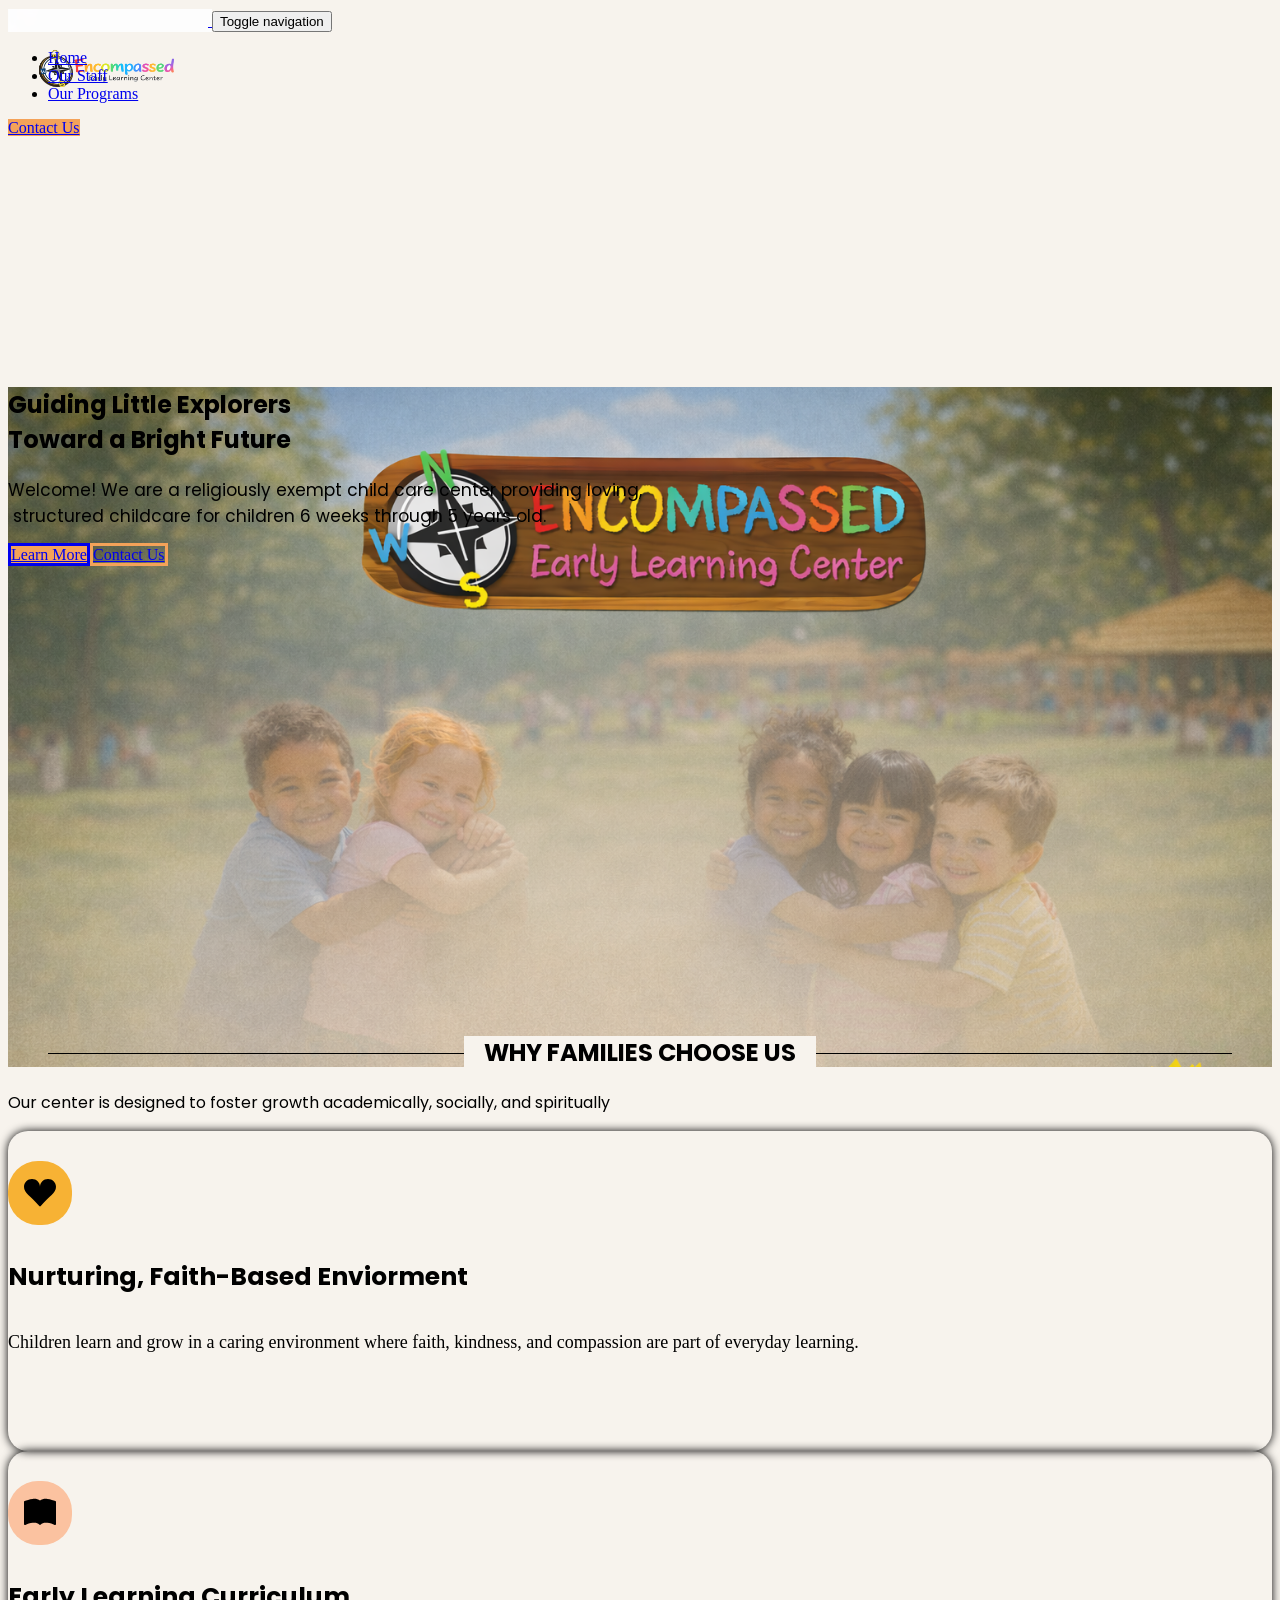
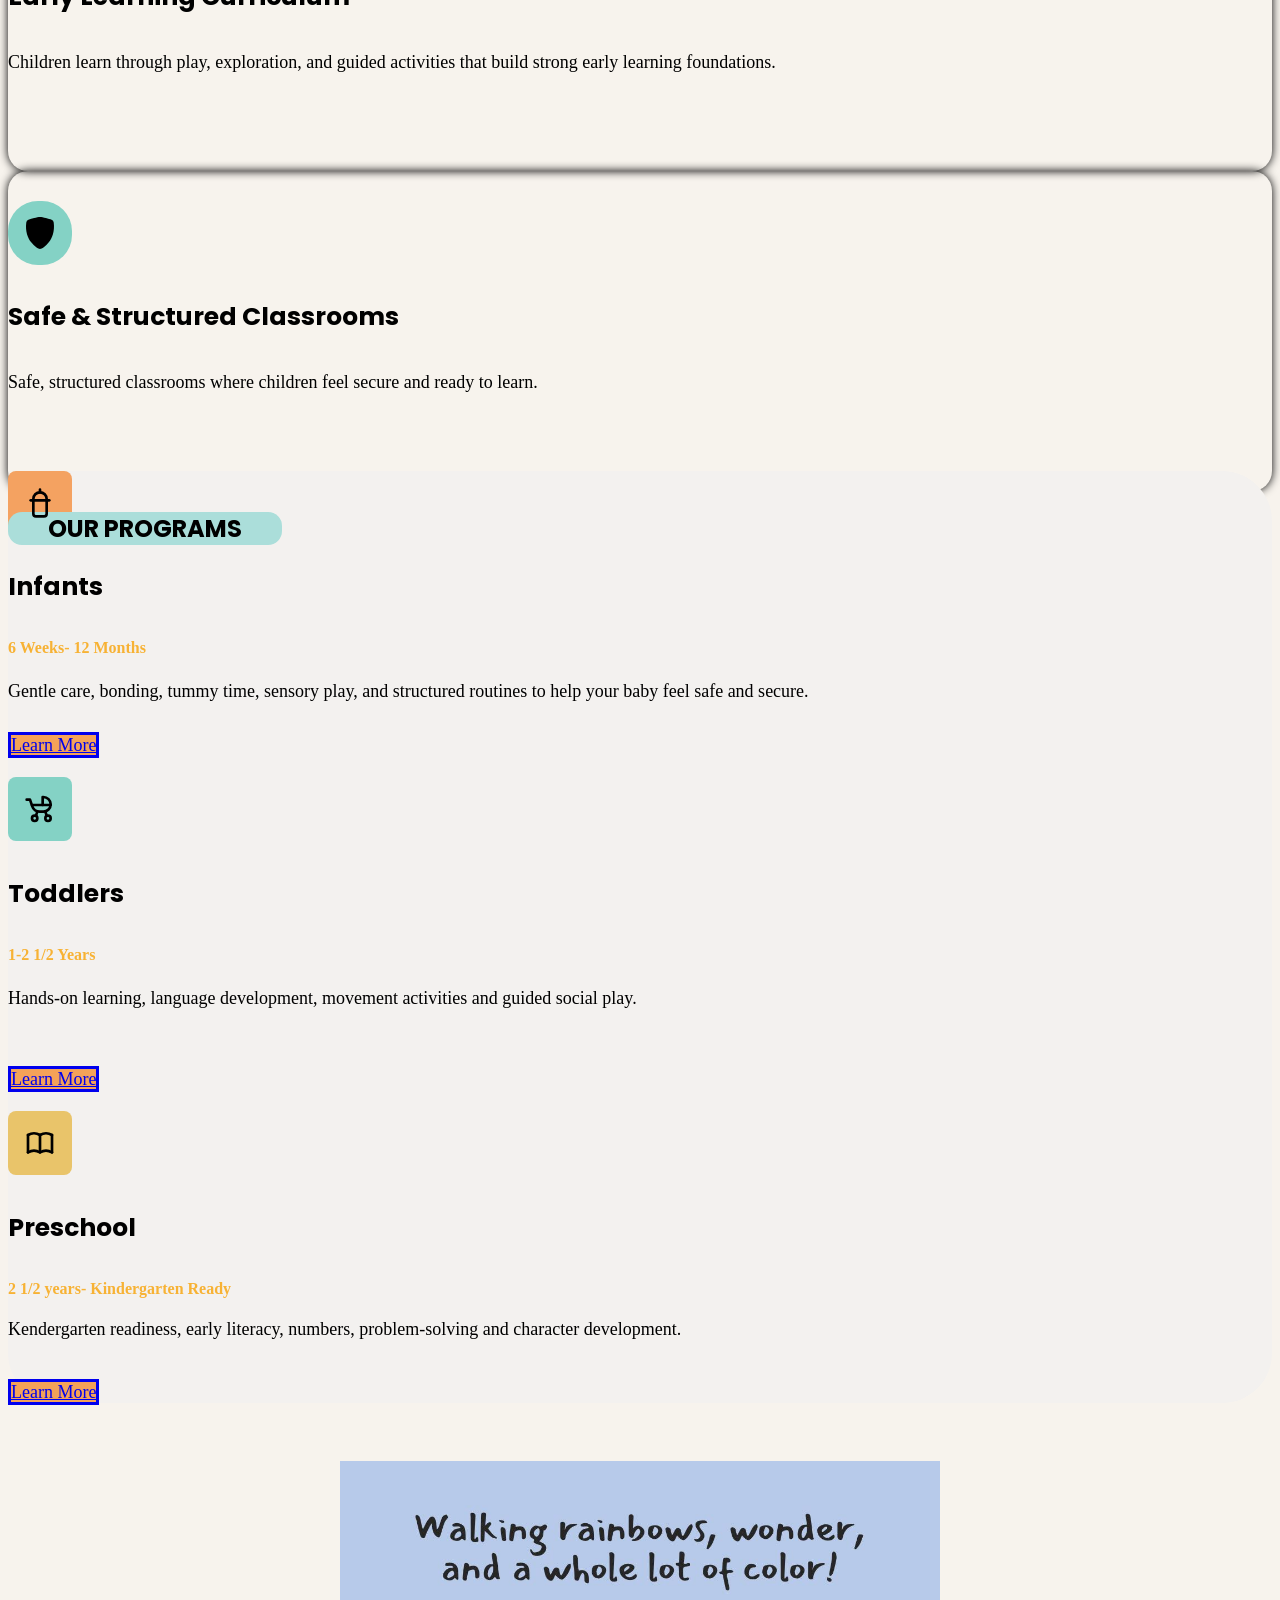
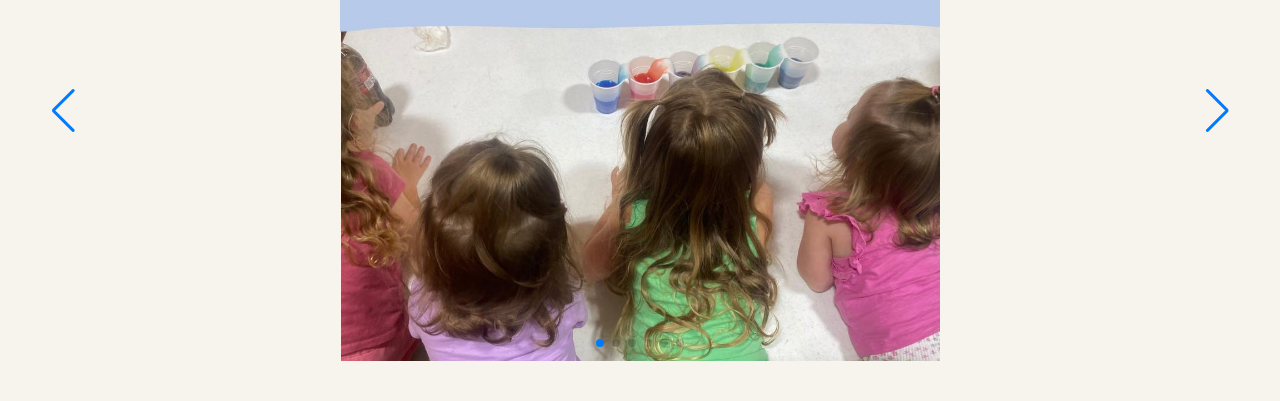
==== commit 9be0af31: "Add files via upload" ====
--- a/index.html
+++ b/index.html
@@ -84,7 +84,7 @@
         <div class="container py-4 py-xl-5">
             <div class="row mb-5">
                 <div class="col-md-8 col-xl-6 text-center mx-auto">
-                    <h2 style="border-radius: 2000px;"><span style="background: #abdeda;padding-right: 40px;padding-left: 40px;border-radius: 20px;font-family: Poppins, sans-serif;">OUR PROGRAMS</span></h2>
+                    <h2 style="border-radius: 2000px;font-family: Poppins, sans-serif;"><span style="background: #abdeda;padding-right: 40px;padding-left: 40px;border-radius: 14px;font-family: Poppins, sans-serif;">OUR PROGRAMS</span></h2>
                 </div>
             </div>
         </div>
@@ -118,7 +118,7 @@
                                     <path d="M16 14l1 3"></path>
                                 </svg></div>
                             <h4 class="text-start card-title" style="font-size: 25px;font-family: Poppins, sans-serif;">Toddlers</h4>
-                            <h4 class="text-start card-title" style="color: #f7b234;">1-2 Years</h4>
+                            <h4 class="text-start card-title" style="color: #f7b234;">1-2 1/2 Years</h4>
                             <p class="text-start card-text" style="line-height: 27px;font-size: 18px;">Hands-on learning, language development, movement activities and guided social play.<br>&nbsp;<br><br><a class="btn btn-primary fs-5 me-2 py-2 px-4" role="button" style="background: #F4A259;border-style: solid;border-color: var(--bs-btn-disabled-color);" href="programs.html">Learn More</a></p>
                         </div>
                     </div>
@@ -135,7 +135,7 @@
                                     <path d="M21 6l0 13"></path>
                                 </svg></div>
                             <h4 class="text-start card-title" style="font-size: 25px;font-family: Poppins, sans-serif;">Preschool</h4>
-                            <h4 class="text-start card-title" style="color: #f7b234;">2-3 years</h4>
+                            <h4 class="text-start card-title" style="color: #f7b234;">2 1/2 years- Kindergarten Ready</h4>
                             <p class="text-start card-text" style="font-size: 18px;">Kendergarten readiness, early literacy, numbers, problem-solving and character development.<br><br><br><a class="btn btn-primary fs-5 me-2 py-2 px-4" role="button" style="background: #F4A259;border-style: solid;border-color: var(--bs-btn-disabled-color);" href="programs.html">Learn More</a></p>
                         </div>
                     </div>
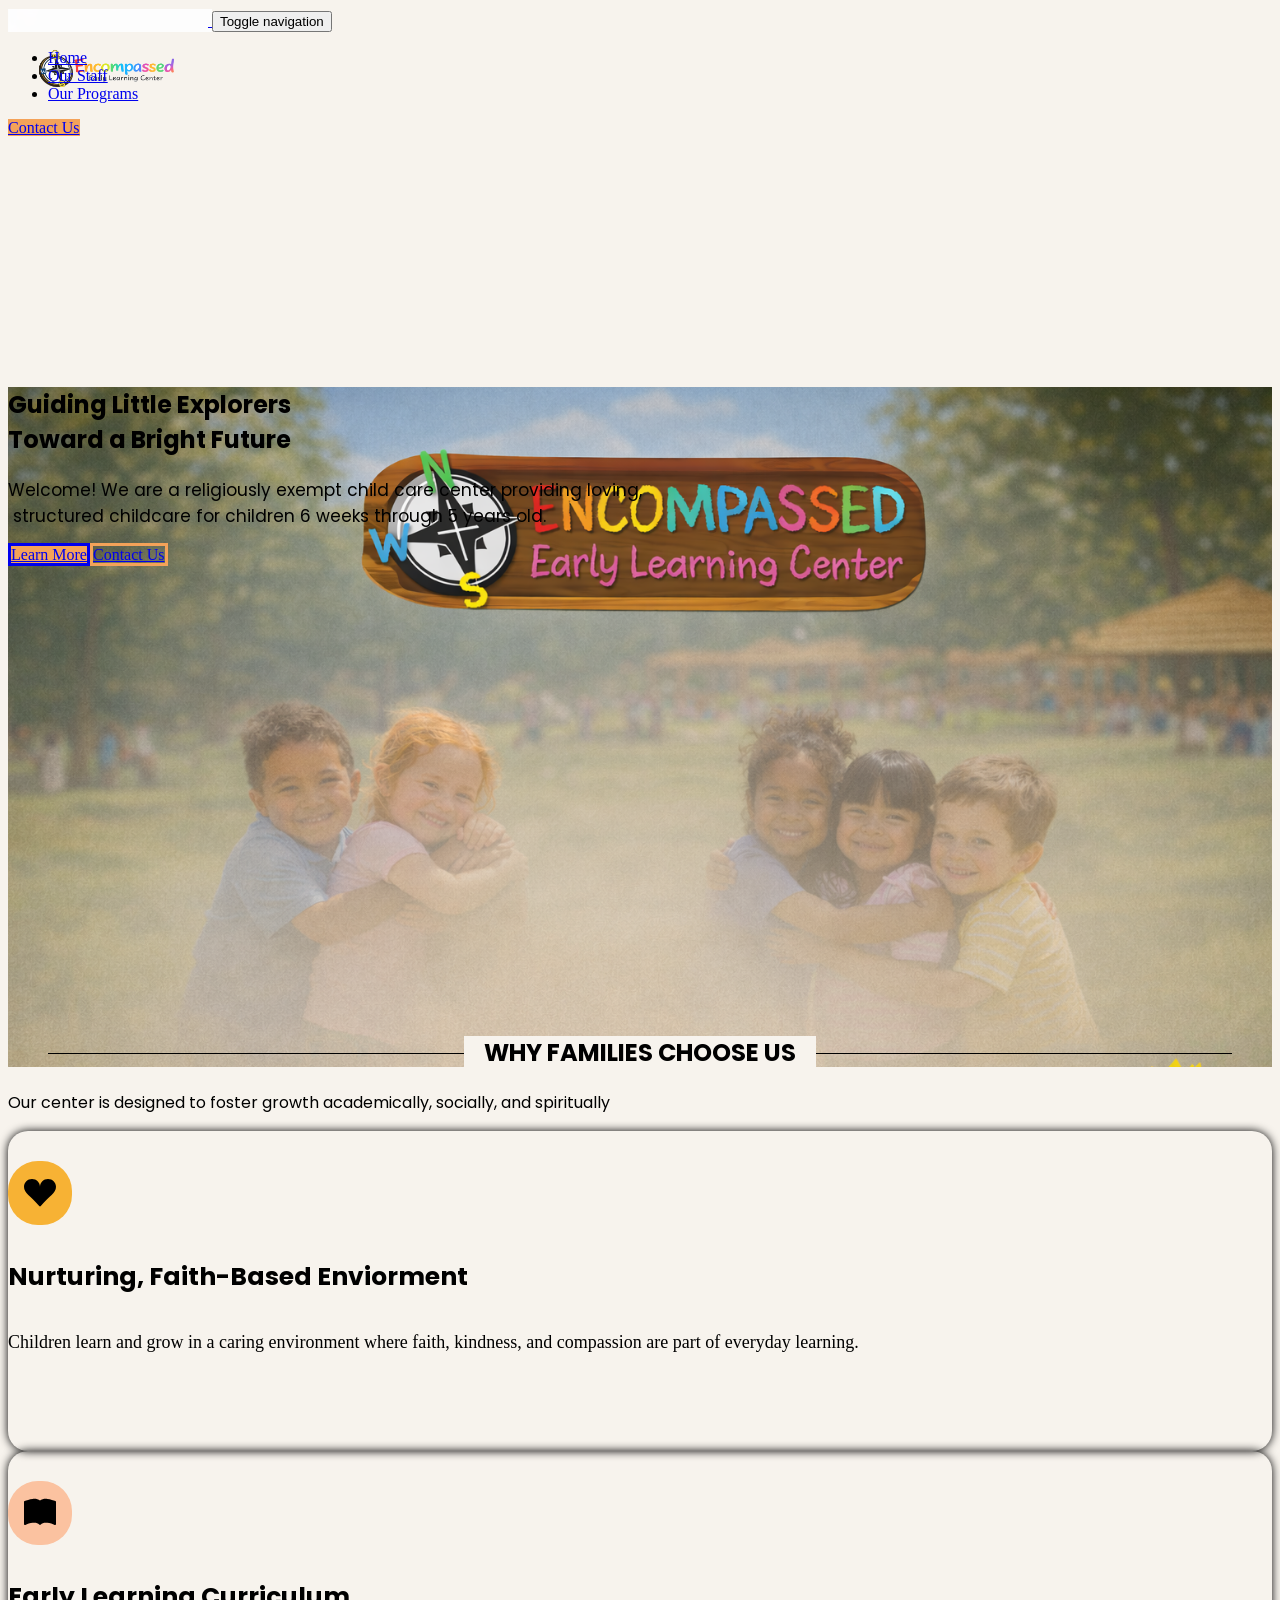
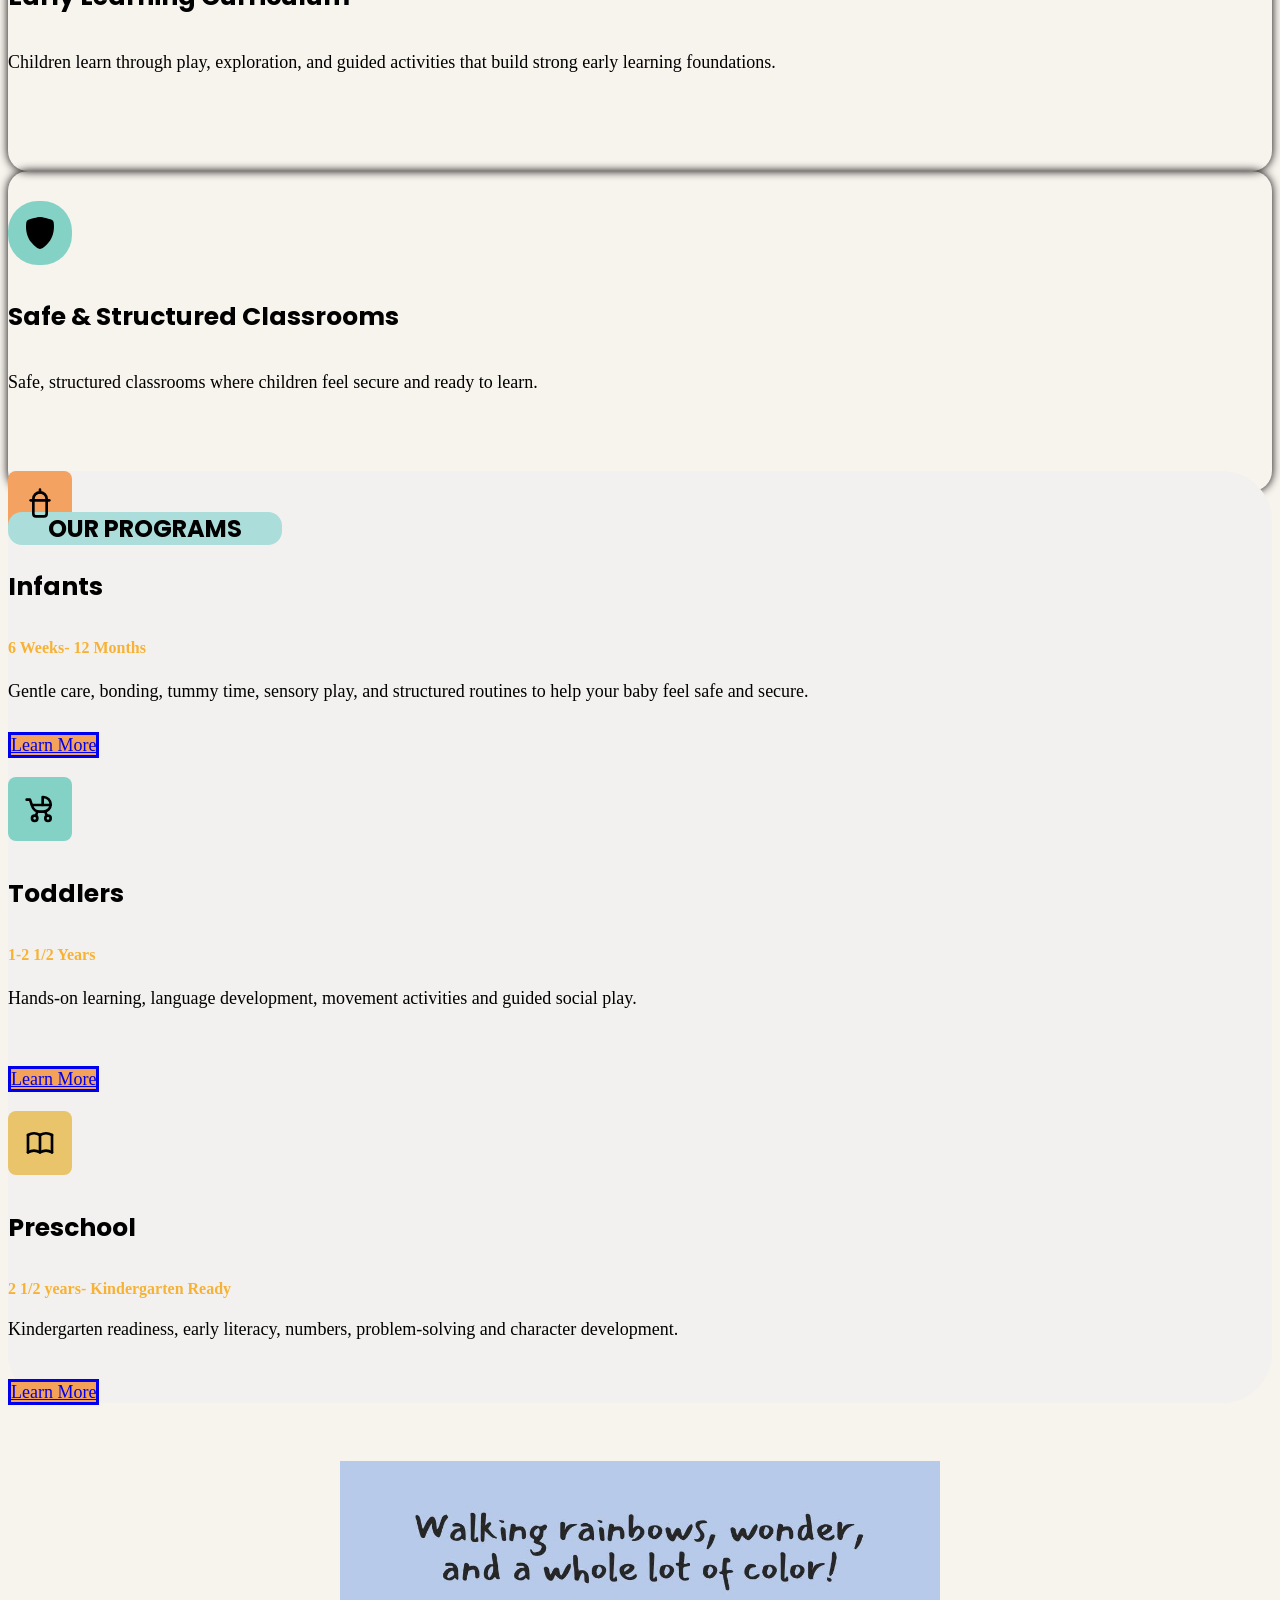
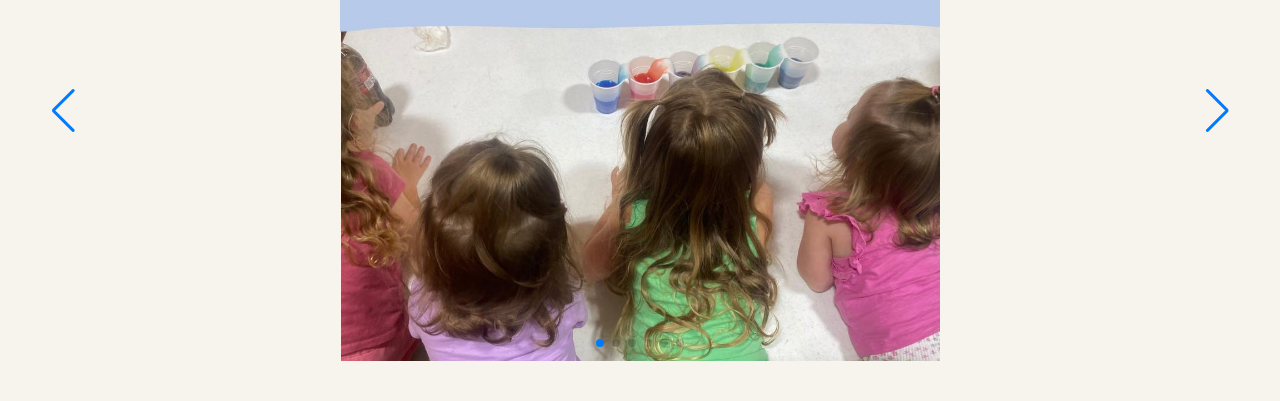
==== commit f9e3e7ca: "Add files via upload" ====
--- a/index.html
+++ b/index.html
@@ -136,7 +136,7 @@
                                 </svg></div>
                             <h4 class="text-start card-title" style="font-size: 25px;font-family: Poppins, sans-serif;">Preschool</h4>
                             <h4 class="text-start card-title" style="color: #f7b234;">2 1/2 years- Kindergarten Ready</h4>
-                            <p class="text-start card-text" style="font-size: 18px;">Kendergarten readiness, early literacy, numbers, problem-solving and character development.<br><br><br><a class="btn btn-primary fs-5 me-2 py-2 px-4" role="button" style="background: #F4A259;border-style: solid;border-color: var(--bs-btn-disabled-color);" href="programs.html">Learn More</a></p>
+                            <p class="text-start card-text" style="font-size: 18px;">Kindergarten readiness, early literacy, numbers, problem-solving and character development.<br><br><br><a class="btn btn-primary fs-5 me-2 py-2 px-4" role="button" style="background: #F4A259;border-style: solid;border-color: var(--bs-btn-disabled-color);" href="programs.html">Learn More</a></p>
                         </div>
                     </div>
                 </div>
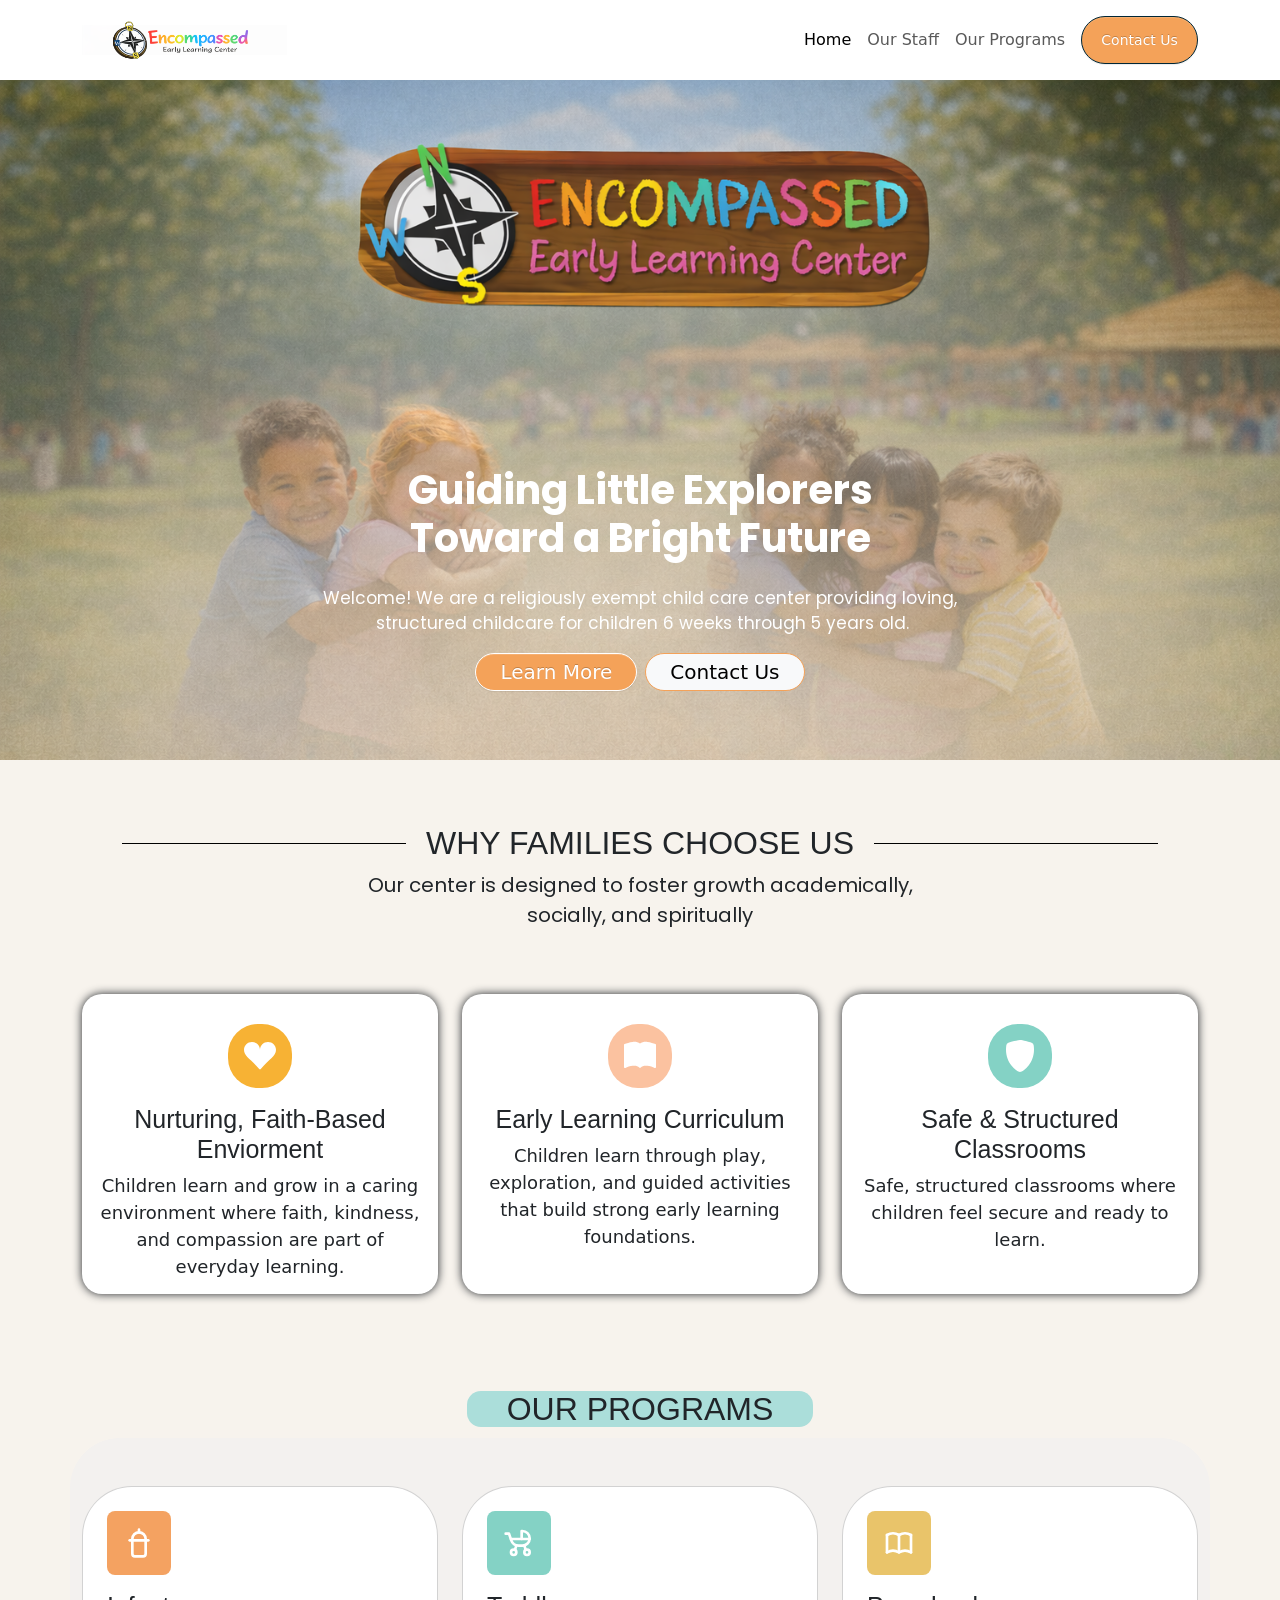
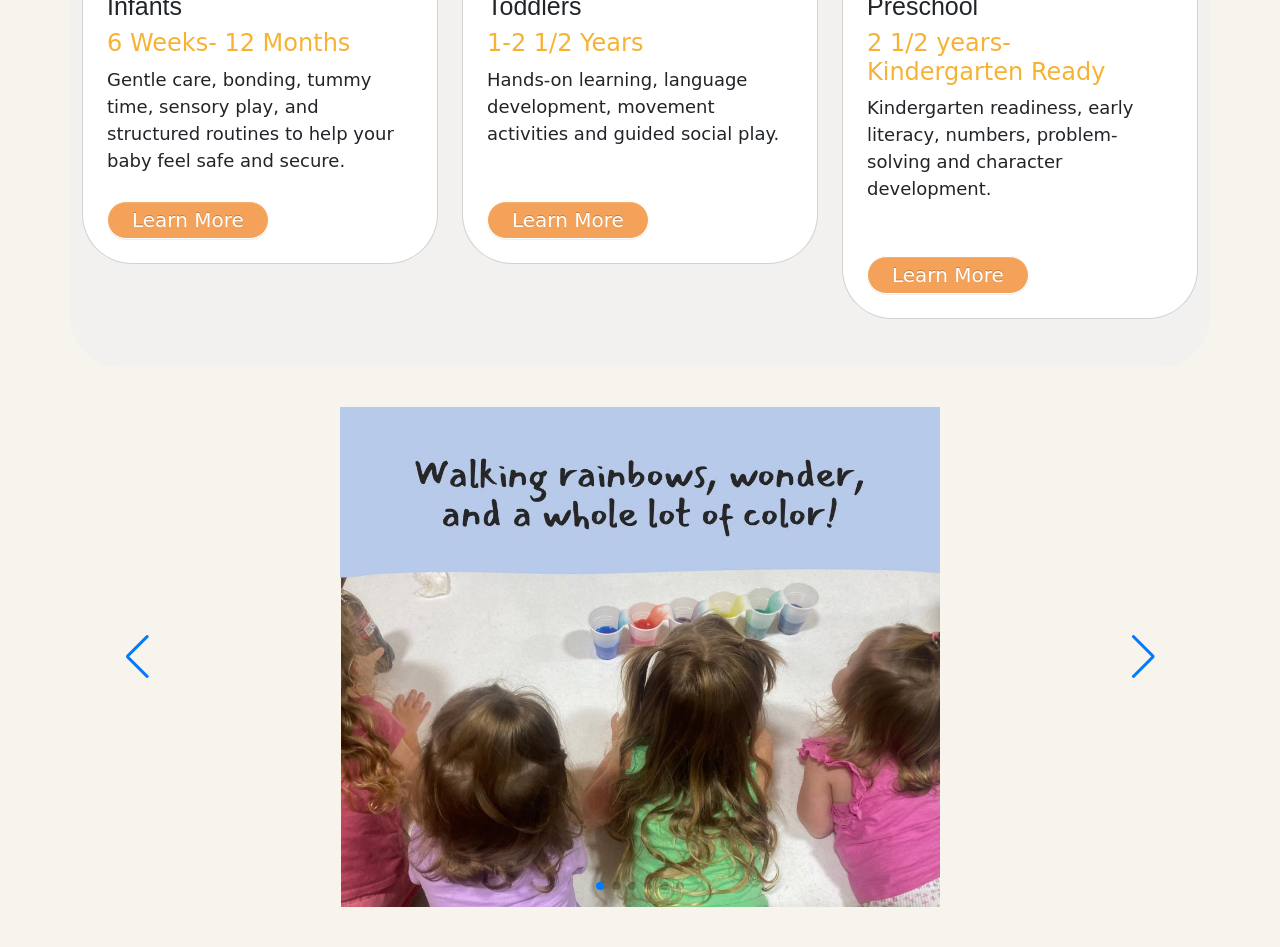
==== commit 90ba1b64: "updates" ====
--- a/index.html
+++ b/index.html
@@ -4,12 +4,13 @@
 <head>
     <meta charset="utf-8">
     <meta name="viewport" content="width=device-width, initial-scale=1.0, shrink-to-fit=no">
-    <title>EnCompassed Early Learning Center</title>
+    <title>EnCompassed Early Learning Center 4</title>
     <link rel="stylesheet" href="assets/bootstrap/css/bootstrap.min.css">
     <link rel="stylesheet" href="https://fonts.googleapis.com/css?family=Poppins&amp;display=swap">
     <link rel="stylesheet" href="assets/css/swiper-icons.css">
     <link rel="stylesheet" href="assets/css/animate.min.css">
     <link rel="stylesheet" href="assets/css/Articles-Cards-images.css">
+    <link rel="stylesheet" href="assets/css/Bonded-with.css">
     <link rel="stylesheet" href="assets/css/divider-text-middle.css">
     <link rel="stylesheet" href="assets/css/Navbar-Right-Links-icons.css">
     <link rel="stylesheet" href="assets/css/Simple-Slider-swiper-bundle.min.css">
@@ -19,7 +20,7 @@
 
 <body style="background: #F7F3ED;">
     <nav class="navbar navbar-expand-md bg-body py-3">
-        <div class="container"><a class="navbar-brand d-flex align-items-center" href="#"><span style="font-family: Poppins, sans-serif;color: #333333;background: url(&quot;assets/img/ChatGPT%20Image%20Mar%203,%202026%20at%2002_42_57%20PM.png&quot;);"><img src="assets/img/newer.png" width="200px" style="margin-top: -110px;margin-bottom: -111px;">&nbsp;</span></a><button data-bs-toggle="collapse" class="navbar-toggler" data-bs-target="#navcol-2"><span class="visually-hidden">Toggle navigation</span><span class="navbar-toggler-icon"></span></button>
+        <div class="container"><a class="navbar-brand d-flex align-items-center" href="#"><span style="font-family: Poppins, sans-serif;color: #333333;background: url(&quot;assets/img/ChatGPT%20Image%20Mar%203,%202026%20at%2002_42_57%20PM.png&quot;);"><img src="assets/img/newer.png" width="200px" style="margin-top: -110px;margin-bottom: -111px;">&nbsp;</span></a><button class="navbar-toggler" data-bs-toggle="collapse" data-bs-target="#navcol-2"><span class="visually-hidden">Toggle navigation</span><span class="navbar-toggler-icon"></span></button>
             <div class="collapse navbar-collapse" id="navcol-2">
                 <ul class="navbar-nav ms-auto">
                     <li class="nav-item"><a class="nav-link active" data-bss-hover-animate="pulse" href="index.html">Home</a></li>
@@ -33,7 +34,7 @@
         <div class="container d-flex justify-content-center align-items-center align-content-center" style="height: 650px;">
             <div class="text-center p-4 p-lg-5" style="margin-top: 250px;">
                 <h1 class="fw-bold mb-4" style="font-family: Poppins, sans-serif;color: var(--bs-body-bg);">Guiding Little Explorers<br>Toward a Bright Future</h1>
-                <p class="text-center" style="font-family: Poppins, sans-serif;font-size: 17px;color: var(--bs-body-bg);">Welcome! We are a religiously exempt child care center providing loving,<br>&nbsp;structured childcare for children 6 weeks through 5 years old.</p><a class="btn btn-primary fs-5 me-2 py-2 px-4" role="button" style="background: #F4A259;border-style: solid;border-color: var(--bs-btn-disabled-color);" href="programs.html">Learn More</a><a class="btn btn-light fs-5 py-2 px-4" role="button" style="border-style: solid;border-color: #F4A259;" href="contact.html">Contact Us</a>
+                <p class="text-center" style="font-family: Poppins, sans-serif;font-size: 17px;color: var(--bs-body-bg);">Welcome! We are a religiously exempt child care center providing loving,<br>&nbsp;structured childcare for children 6 weeks through 5 years old.</p><a class="btn btn-primary fs-5 me-2 px-4 py-2" role="button" style="background: #F4A259;border-style: solid;border-color: var(--bs-btn-disabled-color);" href="programs.html">Learn More</a><a class="btn btn-light fs-5 px-4 py-2" role="button" style="border-style: solid;border-color: #F4A259;" href="contact.html">Contact Us</a>
             </div>
         </div>
         <div class="container py-4 py-xl-5">
@@ -48,7 +49,7 @@
             <div class="row gy-4 row-cols-1 row-cols-md-2 row-cols-xl-3">
                 <div class="col">
                     <div class="text-center d-flex flex-column align-items-center align-items-xl-center" data-bss-hover-animate="bounce" style="padding-top: 10px;padding-bottom: 10px;height: 300px;background: var(--bs-body-bg);border-radius: 20px;box-shadow: 0px 0px 10px;">
-                        <div class="bs-icon-lg bs-icon-rounded bs-icon-primary d-flex flex-shrink-0 justify-content-center align-items-center d-inline-block mb-3 bs-icon lg" style="background: #f7b234;margin-top: 20px;border-radius: 30px;"><svg xmlns="http://www.w3.org/2000/svg" width="1em" height="1em" fill="currentColor" viewBox="0 0 16 16" class="bi bi-suit-heart-fill">
+                        <div class="bs-icon-lg bs-icon-rounded bs-icon-primary d-flex flex-shrink-0 justify-content-center align-items-center mb-3 d-inline-block bs-icon lg" style="background: #f7b234;margin-top: 20px;border-radius: 30px;"><svg class="bi bi-suit-heart-fill" xmlns="http://www.w3.org/2000/svg" width="1em" height="1em" fill="currentColor" viewBox="0 0 16 16">
                                 <path d="M4 1c2.21 0 4 1.755 4 3.92C8 2.755 9.79 1 12 1s4 1.755 4 3.92c0 3.263-3.234 4.414-7.608 9.608a.513.513 0 0 1-.784 0C3.234 9.334 0 8.183 0 4.92 0 2.755 1.79 1 4 1"></path>
                             </svg></div>
                         <div class="px-3">
@@ -59,7 +60,7 @@
                 </div>
                 <div class="col">
                     <div class="text-center d-flex flex-column align-items-center align-items-xl-center" data-bss-hover-animate="bounce" style="padding-top: 10px;padding-bottom: 10px;background: var(--bs-body-bg);height: 300px;border-radius: 20px;box-shadow: 0px 0px 10px;">
-                        <div class="bs-icon-lg bs-icon-rounded bs-icon-primary d-flex flex-shrink-0 justify-content-center align-items-center d-inline-block mb-3 bs-icon lg" style="background: #fbc2a0;margin-top: 20px;border-radius: 30px;"><svg xmlns="http://www.w3.org/2000/svg" width="1em" height="1em" fill="currentColor" viewBox="0 0 16 16" class="bi bi-book-fill">
+                        <div class="bs-icon-lg bs-icon-rounded bs-icon-primary d-flex flex-shrink-0 justify-content-center align-items-center mb-3 d-inline-block bs-icon lg" style="background: #fbc2a0;margin-top: 20px;border-radius: 30px;"><svg class="bi bi-book-fill" xmlns="http://www.w3.org/2000/svg" width="1em" height="1em" fill="currentColor" viewBox="0 0 16 16">
                                 <path d="M8 1.783C7.015.936 5.587.81 4.287.94c-1.514.153-3.042.672-3.994 1.105A.5.5 0 0 0 0 2.5v11a.5.5 0 0 0 .707.455c.882-.4 2.303-.881 3.68-1.02 1.409-.142 2.59.087 3.223.877a.5.5 0 0 0 .78 0c.633-.79 1.814-1.019 3.222-.877 1.378.139 2.8.62 3.681 1.02A.5.5 0 0 0 16 13.5v-11a.5.5 0 0 0-.293-.455c-.952-.433-2.48-.952-3.994-1.105C10.413.809 8.985.936 8 1.783"></path>
                             </svg></div>
                         <div class="px-3">
@@ -70,8 +71,8 @@
                 </div>
                 <div class="col">
                     <div class="text-center d-flex flex-column align-items-center align-items-xl-center" data-bss-hover-animate="bounce" style="padding-top: 10px;padding-bottom: 10px;background: var(--bs-body-bg);height: 300px;border-radius: 20px;box-shadow: 0px 0px 10px;">
-                        <div class="bs-icon-lg bs-icon-rounded bs-icon-primary d-flex flex-shrink-0 justify-content-center align-items-center d-inline-block mb-3 bs-icon lg" style="background: #84D2C5;margin-top: 20px;border-radius: 30px;"><svg xmlns="http://www.w3.org/2000/svg" width="1em" height="1em" fill="currentColor" viewBox="0 0 16 16" class="bi bi-shield-fill">
-                                <path d="M5.072.56C6.157.265 7.31 0 8 0s1.843.265 2.928.56c1.11.3 2.229.655 2.887.87a1.54 1.54 0 0 1 1.044 1.262c.596 4.477-.787 7.795-2.465 9.99a11.775 11.775 0 0 1-2.517 2.453 7.159 7.159 0 0 1-1.048.625c-.28.132-.581.24-.829.24s-.548-.108-.829-.24a7.158 7.158 0 0 1-1.048-.625 11.777 11.777 0 0 1-2.517-2.453C1.928 10.487.545 7.169 1.141 2.692A1.54 1.54 0 0 1 2.185 1.43 62.456 62.456 0 0 1 5.072.56"></path>
+                        <div class="bs-icon-lg bs-icon-rounded bs-icon-primary d-flex flex-shrink-0 justify-content-center align-items-center mb-3 d-inline-block bs-icon lg" style="background: #84D2C5;margin-top: 20px;border-radius: 30px;"><svg class="bi bi-shield-fill" xmlns="http://www.w3.org/2000/svg" width="1em" height="1em" fill="currentColor" viewBox="0 0 16 16">
+                                <path d="M5.072.56C6.157.265 7.31 0 8 0s1.843.265 2.928.56c1.11.3 2.229.655 2.887.87a1.54 1.54 0 0 1 1.044 1.262c.596 4.477-.787 7.795-2.465 9.99a11.8 11.8 0 0 1-2.517 2.453 7 7 0 0 1-1.048.625c-.28.132-.581.24-.829.24s-.548-.108-.829-.24a7 7 0 0 1-1.048-.625 11.8 11.8 0 0 1-2.517-2.453C1.928 10.487.545 7.169 1.141 2.692A1.54 1.54 0 0 1 2.185 1.43 63 63 0 0 1 5.072.56"></path>
                             </svg></div>
                         <div class="px-3">
                             <h4 style="font-size: 25px;font-family: Poppins, sans-serif;">Safe &amp; Structured Classrooms</h4>
@@ -93,7 +94,7 @@
                 <div class="col">
                     <div class="card" data-bss-hover-animate="shake" style="border-radius: 50px;">
                         <div class="card-body p-4" style="border-radius: 20px;">
-                            <div class="bs-icon-lg bs-icon-rounded bs-icon-primary d-flex justify-content-center align-items-center d-inline-block mb-3 bs-icon" style="background: #F4A261;"><svg xmlns="http://www.w3.org/2000/svg" width="1em" height="1em" viewBox="0 0 24 24" stroke-width="2" stroke="currentColor" fill="none" stroke-linecap="round" stroke-linejoin="round" class="icon icon-tabler icon-tabler-baby-bottle">
+                            <div class="bs-icon-lg bs-icon-rounded bs-icon-primary d-flex justify-content-center align-items-center mb-3 d-inline-block bs-icon" style="background: #F4A261;"><svg class="icon icon-tabler icon-tabler-baby-bottle" xmlns="http://www.w3.org/2000/svg" width="1em" height="1em" viewBox="0 0 24 24" stroke-width="2" stroke="currentColor" fill="none" stroke-linecap="round" stroke-linejoin="round">
                                     <path stroke="none" d="M0 0h24v24H0z" fill="none"></path>
                                     <path d="M5 10h14"></path>
                                     <path d="M12 2v2"></path>
@@ -101,14 +102,14 @@
                                 </svg></div>
                             <h4 class="text-start card-title" style="font-size: 25px;font-family: Poppins, sans-serif;">Infants</h4>
                             <h4 class="text-start card-title" style="color: #f7b234;">6 Weeks- 12 Months</h4>
-                            <p class="text-start card-text" style="line-height: 27px;font-size: 18px;">Gentle care, bonding, tummy time, sensory play, and structured routines to help your baby feel safe and secure.<br><br><a class="btn btn-primary fs-5 me-2 py-2 px-4" role="button" style="background: #F4A259;border-style: solid;border-color: var(--bs-btn-disabled-color);" href="programs.html">Learn More</a></p>
+                            <p class="text-start card-text" style="line-height: 27px;font-size: 18px;">Gentle care, bonding, tummy time, sensory play, and structured routines to help your baby feel safe and secure.<br><br><a class="btn btn-primary fs-5 me-2 px-4 py-2" role="button" style="background: #F4A259;border-style: solid;border-color: var(--bs-btn-disabled-color);" href="programs.html">Learn More</a></p>
                         </div>
                     </div>
                 </div>
                 <div class="col">
                     <div class="card" data-bss-hover-animate="shake" style="border-radius: 50px;">
                         <div class="card-body p-4" style="border-radius: 20px;">
-                            <div class="bs-icon-lg bs-icon-rounded bs-icon-primary d-flex justify-content-center align-items-center d-inline-block mb-3 bs-icon" style="background: #84D2C5;"><svg xmlns="http://www.w3.org/2000/svg" width="1em" height="1em" viewBox="0 0 24 24" stroke-width="2" stroke="currentColor" fill="none" stroke-linecap="round" stroke-linejoin="round" class="icon icon-tabler icon-tabler-baby-carriage">
+                            <div class="bs-icon-lg bs-icon-rounded bs-icon-primary d-flex justify-content-center align-items-center mb-3 d-inline-block bs-icon" style="background: #84D2C5;"><svg class="icon icon-tabler icon-tabler-baby-carriage" xmlns="http://www.w3.org/2000/svg" width="1em" height="1em" viewBox="0 0 24 24" stroke-width="2" stroke="currentColor" fill="none" stroke-linecap="round" stroke-linejoin="round">
                                     <path stroke="none" d="M0 0h24v24H0z" fill="none"></path>
                                     <path d="M8 19m-2 0a2 2 0 1 0 4 0a2 2 0 1 0 -4 0"></path>
                                     <path d="M18 19m-2 0a2 2 0 1 0 4 0a2 2 0 1 0 -4 0"></path>
@@ -119,14 +120,14 @@
                                 </svg></div>
                             <h4 class="text-start card-title" style="font-size: 25px;font-family: Poppins, sans-serif;">Toddlers</h4>
                             <h4 class="text-start card-title" style="color: #f7b234;">1-2 1/2 Years</h4>
-                            <p class="text-start card-text" style="line-height: 27px;font-size: 18px;">Hands-on learning, language development, movement activities and guided social play.<br>&nbsp;<br><br><a class="btn btn-primary fs-5 me-2 py-2 px-4" role="button" style="background: #F4A259;border-style: solid;border-color: var(--bs-btn-disabled-color);" href="programs.html">Learn More</a></p>
+                            <p class="text-start card-text" style="line-height: 27px;font-size: 18px;">Hands-on learning, language development, movement activities and guided social play.<br>&nbsp;<br><br><a class="btn btn-primary fs-5 me-2 px-4 py-2" role="button" style="background: #F4A259;border-style: solid;border-color: var(--bs-btn-disabled-color);" href="programs.html">Learn More</a></p>
                         </div>
                     </div>
                 </div>
                 <div class="col">
                     <div class="card" data-bss-hover-animate="shake" style="border-radius: 50px;">
                         <div class="card-body p-4" style="border-radius: 20px;">
-                            <div class="bs-icon-lg bs-icon-rounded bs-icon-primary d-flex justify-content-center align-items-center d-inline-block mb-3 bs-icon" style="background: #E9C46A;"><svg xmlns="http://www.w3.org/2000/svg" width="1em" height="1em" viewBox="0 0 24 24" stroke-width="2" stroke="currentColor" fill="none" stroke-linecap="round" stroke-linejoin="round" class="icon icon-tabler icon-tabler-book">
+                            <div class="bs-icon-lg bs-icon-rounded bs-icon-primary d-flex justify-content-center align-items-center mb-3 d-inline-block bs-icon" style="background: #E9C46A;"><svg class="icon icon-tabler icon-tabler-book" xmlns="http://www.w3.org/2000/svg" width="1em" height="1em" viewBox="0 0 24 24" stroke-width="2" stroke="currentColor" fill="none" stroke-linecap="round" stroke-linejoin="round">
                                     <path stroke="none" d="M0 0h24v24H0z" fill="none"></path>
                                     <path d="M3 19a9 9 0 0 1 9 0a9 9 0 0 1 9 0"></path>
                                     <path d="M3 6a9 9 0 0 1 9 0a9 9 0 0 1 9 0"></path>
@@ -136,7 +137,7 @@
                                 </svg></div>
                             <h4 class="text-start card-title" style="font-size: 25px;font-family: Poppins, sans-serif;">Preschool</h4>
                             <h4 class="text-start card-title" style="color: #f7b234;">2 1/2 years- Kindergarten Ready</h4>
-                            <p class="text-start card-text" style="font-size: 18px;">Kindergarten readiness, early literacy, numbers, problem-solving and character development.<br><br><br><a class="btn btn-primary fs-5 me-2 py-2 px-4" role="button" style="background: #F4A259;border-style: solid;border-color: var(--bs-btn-disabled-color);" href="programs.html">Learn More</a></p>
+                            <p class="text-start card-text" style="font-size: 18px;">Kindergarten readiness, early literacy, numbers, problem-solving and character development.<br><br><br><a class="btn btn-primary fs-5 me-2 px-4 py-2" role="button" style="background: #F4A259;border-style: solid;border-color: var(--bs-btn-disabled-color);" href="programs.html">Learn More</a></p>
                         </div>
                     </div>
                 </div>
--- a/assets/css/Bonded-with.css
+++ b/assets/css/Bonded-with.css
@@ -0,0 +1,406 @@
+.btn-default, .btn-primary, .btn-success, .btn-info, .btn-warning, .btn-danger {
+  text-shadow: 0 -1px 0 rgba(0, 0, 0, .2);
+  -webkit-box-shadow: inset 0 1px 0 rgba(255, 255, 255, .15), 0 1px 1px rgba(0, 0, 0, .075);
+  box-shadow: inset 0 1px 0 rgba(255, 255, 255, .15), 0 1px 1px rgba(0, 0, 0, .075);
+}
+
+.btn-default:active, .btn-primary:active, .btn-success:active, .btn-info:active, .btn-warning:active, .btn-danger:active, .btn-default.active, .btn-primary.active, .btn-success.active, .btn-info.active, .btn-warning.active, .btn-danger.active {
+  -webkit-box-shadow: inset 0 3px 5px rgba(0, 0, 0, .125);
+  box-shadow: inset 0 3px 5px rgba(0, 0, 0, .125);
+}
+
+.btn:active, .btn.active {
+  background-image: none;
+}
+
+.btn-primary {
+  background-image: -webkit-linear-gradient(top, #337ab7 0%, #265a88 100%);
+  background-image: -o-linear-gradient(top, #337ab7 0%, #265a88 100%);
+  background-image: -webkit-gradient(linear, left top, left bottom, from(#337ab7), to(#265a88));
+  background-image: linear-gradient(to bottom, #337ab7 0%, #265a88 100%);
+  filter: progid:DXImageTransform.Microsoft.gradient(startColorstr='#ff337ab7', endColorstr='#ff265a88', GradientType=0);
+  filter: progid:DXImageTransform.Microsoft.gradient(enabled=false);
+  background-repeat: repeat-x;
+  border-color: #245580;
+}
+
+.btn-primary:hover, .btn-primary:focus {
+  background-color: #265a88;
+  background-position: 0 -15px;
+}
+
+.btn-primary:active, .btn-primary.active {
+  background-color: #265a88;
+  border-color: #245580;
+}
+
+.btn-danger, .btn-default, .btn-info, .btn-primary, .btn-success, .btn-warning {
+  text-shadow: 0 -1px 0 rgba(0,0,0,.2);
+  -webkit-box-shadow: inset 0 1px 0 rgba(255,255,255,.15),0 1px 1px rgba(0,0,0,.075);
+  box-shadow: inset 0 1px 0 rgba(255,255,255,.15),0 1px 1px rgba(0,0,0,.075);
+}
+
+.btn-danger.active, .btn-danger:active, .btn-default.active, .btn-default:active, .btn-info.active, .btn-info:active, .btn-primary.active, .btn-primary:active, .btn-success.active, .btn-success:active, .btn-warning.active, .btn-warning:active {
+  -webkit-box-shadow: inset 0 3px 5px rgba(0,0,0,.125);
+  box-shadow: inset 0 3px 5px rgba(0,0,0,.125);
+}
+
+.btn.active, .btn:active {
+  background-image: none;
+}
+
+.btn-primary {
+  background-image: -webkit-linear-gradient(top,#337ab7 0,#265a88 100%);
+  background-image: -o-linear-gradient(top,#337ab7 0,#265a88 100%);
+  background-image: -webkit-gradient(linear,left top,left bottom,from(#337ab7),to(#265a88));
+  background-image: linear-gradient(to bottom,#337ab7 0,#265a88 100%);
+  filter: progid:DXImageTransform.Microsoft.gradient(startColorstr='#ff337ab7', endColorstr='#ff265a88', GradientType=0);
+  filter: progid:DXImageTransform.Microsoft.gradient(enabled=false);
+  background-repeat: repeat-x;
+  border-color: #245580;
+}
+
+.btn-primary:focus, .btn-primary:hover {
+  background-color: #265a88;
+  background-position: 0 -15px;
+}
+
+.btn-primary.active, .btn-primary:active {
+  background-color: #265a88;
+  border-color: #245580;
+}
+
+*, *::before, *::after {
+  box-sizing: border-box;
+}
+
+button {
+  border-radius: 0;
+}
+
+button:focus {
+  outline: 1px dotted;
+  outline: 5px auto -webkit-focus-ring-color;
+}
+
+input, button, select, optgroup, textarea {
+  margin: 0;
+  font-family: inherit;
+  font-size: inherit;
+  line-height: inherit;
+}
+
+button, input {
+  overflow: visible;
+}
+
+button, html [type="button"], [type="reset"], [type="submit"] {
+  -webkit-appearance: button;
+}
+
+.btn {
+  display: inline-block;
+  font-weight: 400;
+  text-align: center;
+  white-space: nowrap;
+  vertical-align: middle;
+  -webkit-user-select: none;
+  -moz-user-select: none;
+  -ms-user-select: none;
+  user-select: none;
+  border: 1px solid transparent;
+  padding: 0.375rem 0.75rem;
+  font-size: 1rem;
+  line-height: 1.5;
+  border-radius: 0.25rem;
+  transition: color 0.15s ease-in-out, background-color 0.15s ease-in-out, border-color 0.15s ease-in-out, box-shadow 0.15s ease-in-out;
+}
+
+@media screen and (prefers-reduced-motion: reduce) {
+  .btn {
+    transition: none;
+  }
+}
+
+.btn:hover, .btn:focus {
+  text-decoration: none;
+}
+
+.btn:focus, .btn.focus {
+  outline: 0;
+  box-shadow: 0 0 0 0.2rem rgba(0, 123, 255, 0.25);
+}
+
+.btn:not(:disabled):not(.disabled) {
+  cursor: pointer;
+}
+
+.btn:not(:disabled):not(.disabled):active, .btn:not(:disabled):not(.disabled).active {
+  background-image: none;
+}
+
+.btn-primary {
+  color: #fff;
+  background-color: #007bff;
+  border-color: #007bff;
+}
+
+.btn-primary:hover {
+  color: #fff;
+  background-color: #0069d9;
+  border-color: #0062cc;
+}
+
+.btn-primary:focus, .btn-primary.focus {
+  box-shadow: 0 0 0 0.2rem rgba(0, 123, 255, 0.5);
+}
+
+.btn-primary:not(:disabled):not(.disabled):active, .btn-primary:not(:disabled):not(.disabled).active, .show > .btn-primary.dropdown-toggle {
+  color: #fff;
+  background-color: #0062cc;
+  border-color: #005cbf;
+}
+
+.btn-primary:not(:disabled):not(.disabled):active:focus, .btn-primary:not(:disabled):not(.disabled).active:focus, .show > .btn-primary.dropdown-toggle:focus {
+  box-shadow: 0 0 0 0.2rem rgba(0, 123, 255, 0.5);
+}
+
+button, html input[type="button"], input[type="reset"], input[type="submit"] {
+  -webkit-appearance: button;
+  cursor: pointer;
+}
+
+*:before, *:after {
+  -webkit-box-sizing: border-box;
+  -moz-box-sizing: border-box;
+  box-sizing: border-box;
+}
+
+input, button, select, textarea {
+  font-family: inherit;
+  font-size: inherit;
+  line-height: inherit;
+}
+
+.btn {
+  display: inline-block;
+  padding: 6px 12px;
+  margin-bottom: 0;
+  font-size: 14px;
+  font-weight: normal;
+  line-height: 1.42857143;
+  text-align: center;
+  white-space: nowrap;
+  vertical-align: middle;
+  -ms-touch-action: manipulation;
+  touch-action: manipulation;
+  cursor: pointer;
+  -webkit-user-select: none;
+  -moz-user-select: none;
+  -ms-user-select: none;
+  user-select: none;
+  background-image: none;
+  border: 1px solid transparent;
+  border-radius: 4px;
+}
+
+.btn:focus, .btn:active:focus, .btn.active:focus, .btn.focus, .btn:active.focus, .btn.active.focus {
+  outline: thin dotted;
+  outline: 5px auto -webkit-focus-ring-color;
+  outline-offset: -2px;
+}
+
+.btn:hover, .btn:focus, .btn.focus {
+  color: #333;
+  text-decoration: none;
+}
+
+.btn:active, .btn.active {
+  background-image: none;
+  outline: 0;
+  -webkit-box-shadow: inset 0 3px 5px rgba(0, 0, 0, .125);
+  box-shadow: inset 0 3px 5px rgba(0, 0, 0, .125);
+}
+
+.btn-primary:focus, .btn-primary.focus {
+  color: #fff;
+  background-color: #286090;
+  border-color: #122b40;
+}
+
+.btn-primary:active, .btn-primary.active, .open > .dropdown-toggle.btn-primary {
+  color: #fff;
+  background-color: #286090;
+  border-color: #204d74;
+}
+
+.btn-primary:active:hover, .btn-primary.active:hover, .open > .dropdown-toggle.btn-primary:hover, .btn-primary:active:focus, .btn-primary.active:focus, .open > .dropdown-toggle.btn-primary:focus, .btn-primary:active.focus, .btn-primary.active.focus, .open > .dropdown-toggle.btn-primary.focus {
+  color: #fff;
+  background-color: #204d74;
+  border-color: #122b40;
+}
+
+.btn-primary:active, .btn-primary.active, .open > .dropdown-toggle.btn-primary {
+  background-image: none;
+}
+
+button, input, optgroup, select, textarea {
+  margin: 0;
+  font: inherit;
+  color: inherit;
+}
+
+button {
+  overflow: visible;
+}
+
+button, select {
+  text-transform: none;
+}
+
+button, html input[type=button], input[type=reset], input[type=submit] {
+  -webkit-appearance: button;
+  cursor: pointer;
+}
+
+* {
+  -webkit-box-sizing: border-box;
+  -moz-box-sizing: border-box;
+  box-sizing: border-box;
+}
+
+button, input, select, textarea {
+  font-family: inherit;
+  font-size: inherit;
+  line-height: inherit;
+}
+
+.btn {
+  display: inline-block;
+  padding: 6px 12px;
+  margin-bottom: 0;
+  font-size: 14px;
+  font-weight: 400;
+  line-height: 1.42857143;
+  text-align: center;
+  white-space: nowrap;
+  vertical-align: middle;
+  -ms-touch-action: manipulation;
+  touch-action: manipulation;
+  cursor: pointer;
+  -webkit-user-select: none;
+  -moz-user-select: none;
+  -ms-user-select: none;
+  user-select: none;
+  background-image: none;
+  border: 1px solid transparent;
+  border-radius: 4px;
+}
+
+.btn.active.focus, .btn.active:focus, .btn.focus, .btn:active.focus, .btn:active:focus, .btn:focus {
+  outline: thin dotted;
+  outline: 5px auto -webkit-focus-ring-color;
+  outline-offset: -2px;
+}
+
+.btn.focus, .btn:focus, .btn:hover {
+  color: #333;
+  text-decoration: none;
+}
+
+.btn.active, .btn:active {
+  background-image: none;
+  outline: 0;
+  -webkit-box-shadow: inset 0 3px 5px rgba(0,0,0,.125);
+  box-shadow: inset 0 3px 5px rgba(0,0,0,.125);
+}
+
+.btn-primary {
+  color: #fff;
+  background-color: #337ab7;
+  border-color: #2e6da4;
+}
+
+.btn-primary.focus, .btn-primary:focus {
+  color: #fff;
+  background-color: #286090;
+  border-color: #122b40;
+}
+
+.btn-primary:hover {
+  color: #fff;
+  background-color: #286090;
+  border-color: #204d74;
+}
+
+.btn-primary.active, .btn-primary:active, .open > .dropdown-toggle.btn-primary {
+  color: #fff;
+  background-color: #286090;
+  border-color: #204d74;
+}
+
+.btn-primary.active.focus, .btn-primary.active:focus, .btn-primary.active:hover, .btn-primary:active.focus, .btn-primary:active:focus, .btn-primary:active:hover, .open > .dropdown-toggle.btn-primary.focus, .open > .dropdown-toggle.btn-primary:focus, .open > .dropdown-toggle.btn-primary:hover {
+  color: #fff;
+  background-color: #204d74;
+  border-color: #122b40;
+}
+
+.btn-primary.active, .btn-primary:active, .open > .dropdown-toggle.btn-primary {
+  background-image: none;
+}
+
+.btn i {
+  font-size: 18px;
+  vertical-align: middle;
+}
+
+.btn {
+  border-radius: 3px;
+}
+
+.btn-primary {
+  background-color: #1ab394;
+  border-color: #1ab394;
+  color: #FFFFFF;
+}
+
+.btn-primary:hover, .btn-primary:focus, .btn-primary:active, .btn-primary.active, .open .dropdown-toggle.btn-primary, .btn-primary:active:focus, .btn-primary:active:hover, .btn-primary.active:hover, .btn-primary.active:focus {
+  background-color: #18a689;
+  border-color: #18a689;
+  color: #FFFFFF;
+}
+
+.btn-primary:active, .btn-primary.active, .open .dropdown-toggle.btn-primary {
+  background-image: none;
+}
+
+.btn {
+  border-radius: 40px;
+  padding: 1rem 1.2rem;
+  font-size: 14px;
+  line-height: 1;
+  text-transform: none;
+  font-weight: 400;
+}
+
+.btn-primary {
+  background-color: #002737;
+  border-color: #002737;
+  color: #FFFFFF;
+}
+
+.btn-primary:hover, .btn-primary:focus, .btn-primary:active, .btn-primary.active, .open .dropdown-toggle.btn-primary, .btn-primary:active:focus, .btn-primary:active:hover, .btn-primary.active:hover, .btn-primary.active:focus {
+  background-color: #003951;
+  border-color: #003951;
+  color: #FFFFFF;
+}
+
+.btn-primary:active, .btn-primary.active, .open .dropdown-toggle.btn-primary {
+  background-image: none;
+  box-shadow: 0 2px 5px rgba(0, 0, 0, 0.3) inset;
+}
+
+.btn:focus {
+  outline: none !important;
+}
+
